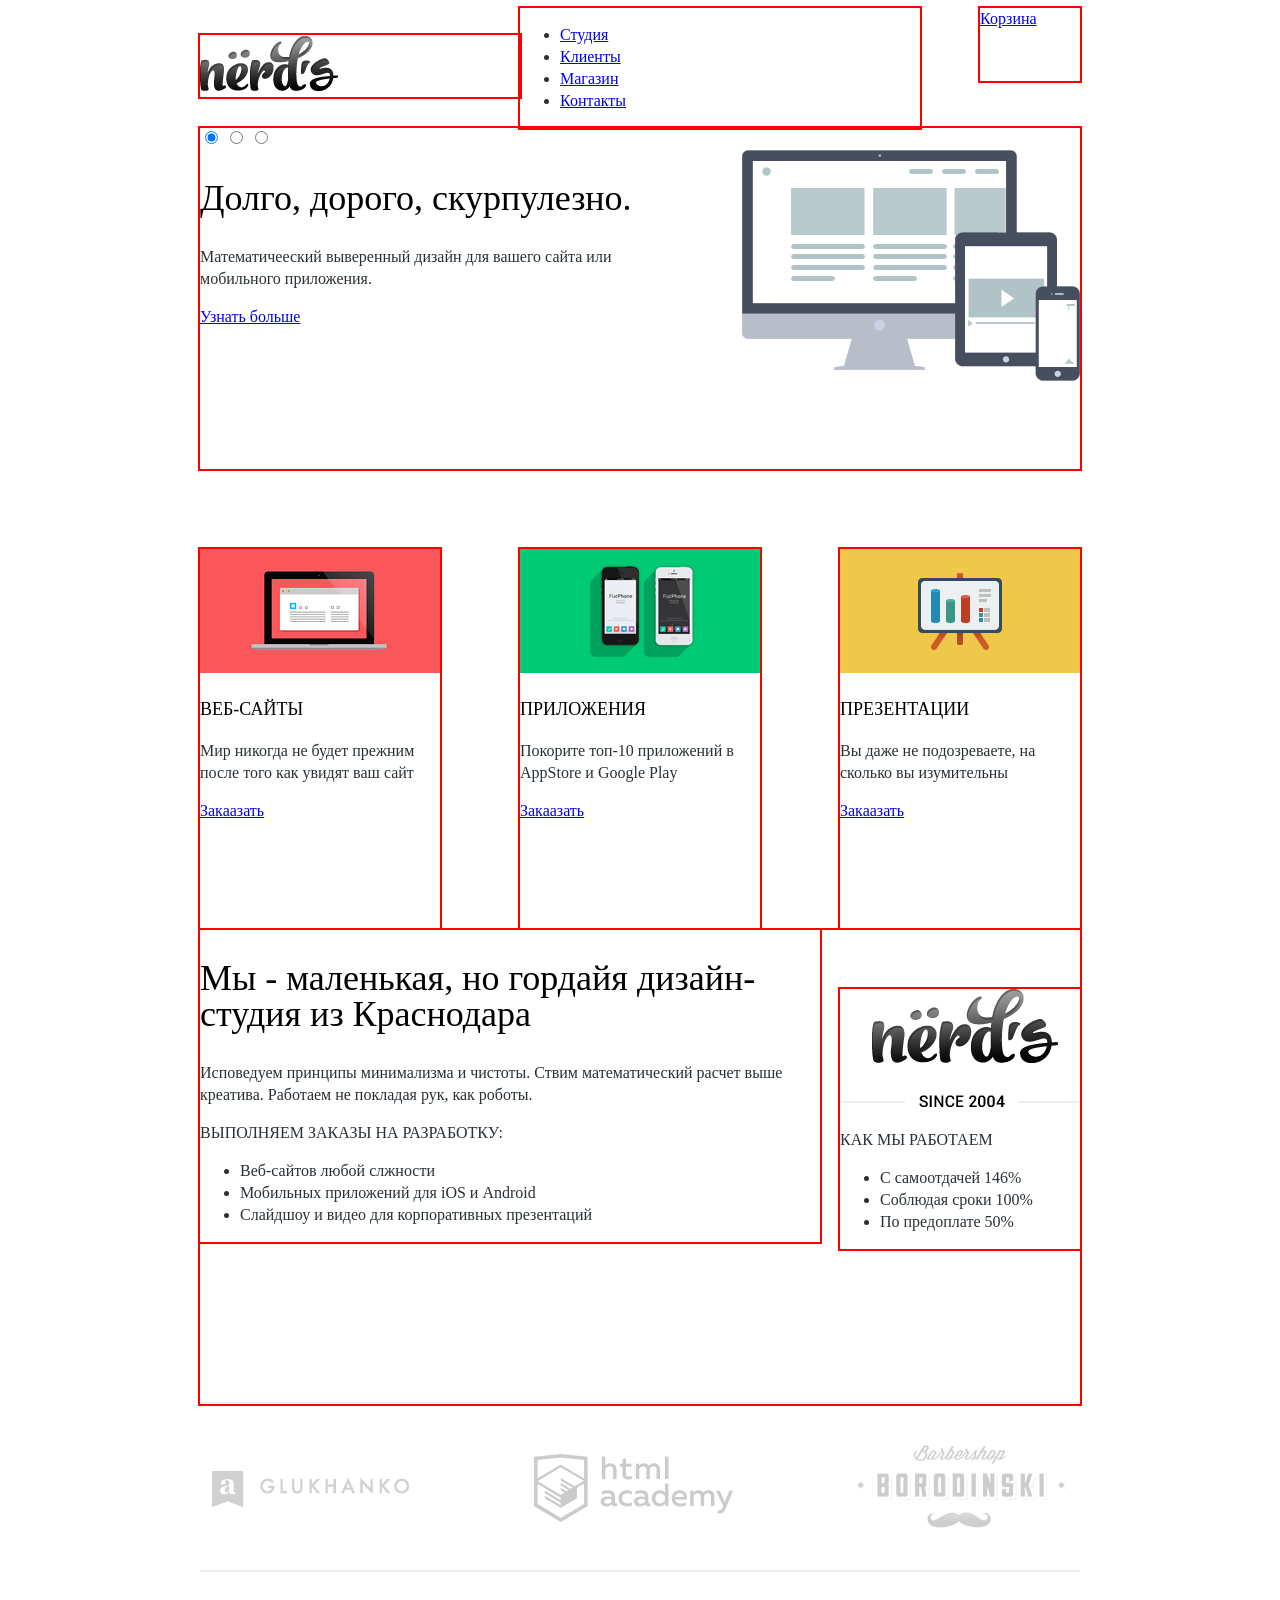
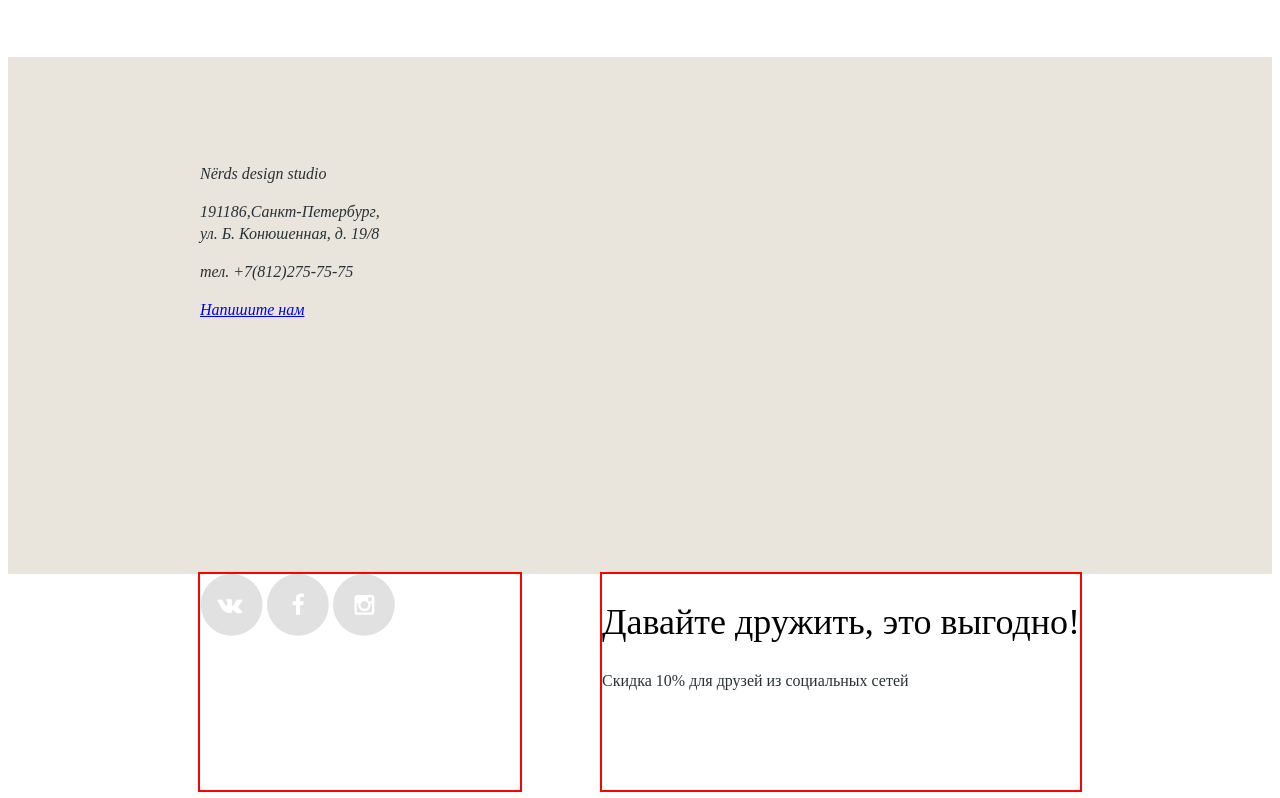
==== index.html @ 1a87887c "add net" ====
<!DOCTYPE html>
<html>
<head>
	<meta charset="utf-8">
	<link rel="stylesheet" type="text/css" href="css/style.css">
	<link rel="stylesheet" type="text/css" href="css/normalize.css">
	<link href='http://fonts.googleapis.com/css?family=PT+Sans+Narrow:700&subset=latin,cyrillic-ext' rel='stylesheet' type='text/css'>
	<title></title>
</head>
<body>
	<header class="main-header">
		<div class="container clearfix">		
			<div class="logo">
				<img src="img/logo.png" width="139" height="56" alt="logo">
			</div>
			<nav>
				<ul>
					<li>
						<a href=#>Студия</a>
					</li>
					<li>
						<a href=#>Клиенты</a>
					</li>
					<li>
						<a href=#>Магазин</a>
					</li>
					<li>
						<a href=#>Контакты</a>
					</li>
				</ul>
			</nav>
			<div class="user-block">
				<a class="basket" href=#>Корзина</a>
			</div>
		</div>
	</header>
	
	<section class="slider">
		<div class="container clearfix">
			<div class="slider-controls">
				<label for="btn-1"></label>	
				<label for="btn-2"></label>
				<label for="btn-3"></label>
			</div>
			<div class="overflow">
			<input type="radio" id="btn-1" name="toggle" checked>
			<input type="radio" id="btn-2" name="toggle">
			<input type="radio" id="btn-3" name="toggle">
				<div class="inner">
					<div class="slide">
						<div class="content-slide">
							<h1>Долго, дорого, скурпулезно.</h1>
							<p>Математичееский выверенный дизайн для вашего сайта или мобильного приложения.</p>
							<a class="btn" href="#">Узнать больше</a>
						</div>
						<img src="img/slider-1.png" width="338" height="231" alt="slide">
					</div>
					<div class="slide">
						<div class="content-slide">
							<h1>Любите ли вы математику, как любим ее мы?</h1>
							<p>Нашим дизайнерам мы удаляем нейроны, ответственные за креатив, чтобы дать им возмоность все просчитать</p>
							<a class="btn" href="#">Узнать больше</a>
						</div>
						<img src="img/slider-2.png" width="230" height="249" alt="slide"> 
					</div>
					<div class="slide">
						<div class="content-slide">
							<h1>Только наркотики, только хардкор!</h1>
							<p>Все дизайнерские решения в нашей компании принимаются под воздействием сильных качественных галлюциногенов</p>
							<a class="btn" href="#">Узнать больше</a>
						</div>
						<img src="img/slider-3.png" width="333" height="319" alt="slide">
					</div>
				</div>
			</div>
		</div>	
	</section>	
	<div class="container clearfix">
		<section class="services clearfix">
			<div class="services-item">
				<img src="img/services-1.png" width="240" height="124" alt="Веб-сайты">
				<h2>Веб-сайты</h2>
				<p>Мир никогда не будет прежним после того как увидят ваш сайт</p>
				<a href=# class="btn">Закаазать</a>
			</div>
			<div class="services-item">
				<img src="img/services-2.png" width="240" height="124" alt="Приложения">
				<h2>Приложения</h2>
				<p>Покорите топ-10 приложений в AppStore и Google Play</p>
				<a href=# class="btn">Закаазать</a>
			</div>
			<div class="services-item">
				<img src="img/services-3.png" width="240" height="124" alt="Презентации">
				<h2>Презентации</h2>
				<p>Вы даже не подозреваете, на сколько вы изумительны</p>
				<a href=# class="btn">Закаазать</a>
			</div>
		</section>
		<section class="studio clearfix">
			<div class="studio-left">
				<h1>Мы - маленькая, но гордайя дизайн-студия из Краснодара</h1>
				<p>Исповедуем принципы минимализма и чистоты. Ствим математический расчет выше креатива. Работаем не покладая рук, как роботы.</p>
				<h3>Выполняем заказы на разработку:</h3>
				<ul class="studio-list">
					<li>Веб-сайтов любой слжности</li>
					<li>Мобильных приложений для iOS и Android</li>
					<li>Слайдшоу и видео для корпоративных презентаций</li>
				</ul>
			</div>
			<div class="studio-right">
				<img src="img/logo-since.png" alt="logo-since" width="240" height="118">
				<h3>Как мы работаем</h3>
				<ul class="studio-list">
					<li>C самоотдачей 146%</li>
					<li>Соблюдая сроки 100%</li>
					<li>По предоплате 50%</li>
				</ul>
		</section>
		<section class="partners">
			<a href=#><img src="img/partner-1.png" width="198" height="37"></a>
			<a href=#><img src="img/partner-2.png" width="199" height="68"></a>
			<a href=#><img src="img/partner-3.png" width="209" height="86"></a>
		</section>
	</div>
	<section class="map">
		<div class="container">
			<address>
				<p class="title-address">Nёrds design studio</p>
				<p>191186,Санкт-Петербург,<br>
				ул. Б. Конюшенная, д. 19/8</p>
				<p>тел. +7(812)275-75-75</p>
				<a href=# class="btn">Напишите нам</a>
			</address>
			<div class="marker">
			</div>
		</div>
	</section>
	<footer>
		<div class="container clearfix">
			<section class="footer-social">
				<a class="social-btn social-btn-vk" href=#><img src="img/btn-social-vk.png"></a>
				<a class="social-btn social-btn-fb" href=#><img src="img/btn-social-fb.png"></a>
				<a class="social-btn social-btn-inst" href=#><img src="img/btn-social-inst.png"></a>
			</section>
			<section class="discount">
				<h1>Давайте дружить, это выгодно!</h1>
				<p>Скидка 10% для друзей из социальных сетей</p>
			</section>
		</div>
	</footer>
</body>
</html>
---- css/style.css ----
body{
	font-size: 16px;
	line-height: 22px;
	color:#283136;
	font-weight: normal;
	font-family: "Roboto";
}
h1{
	font-size: 36px;
	line-height: 36px;
	color:#000000;
	font-weight: normal;
	font-family: "Roboto";
}
h2{
	font-size:18px;
	line-height: 30px;
	color:#000000;
	font-weight: normal;
	font-family: "Roboto";
	text-transform: uppercase;
}
h3{
	font-size:16px;
	line-height: 22px;
	color:#283136;
	font-weight: normal;
	font-family: "Roboto";
	text-transform: uppercase;
}
.partners img{
	opacity: 0.2;
}
.partners img:hover{
	opacity: 1;
}


.container{
	margin:0 auto;
	width:880px;
}

.logo{
	float:left;
	width: 320px;
	margin-top: 27px;
	outline: 2px solid red;

}
nav{
	float:left;
	width: 400px;
	min-height: 73px;
	outline: 2px solid red;

}
.user-block{
	float: right;
	width: 100px;
	min-height: 73px;
	outline: 2px solid red;
}

.clearfix:after {
  content: '';
  display: table;
  clear: both;
}

.slider{

}
.overflow{
	width:880px;
	overflow: hidden;
	outline: 2px solid red;
}

.inner{
	width:300%;
	transition-duration:1.5s;
}
.slide{
	width:880px;
	float:left;
}
.content-slide{
	width:480px;
	float:left;
}
.slide img{
	float:right;
}
#btn-1:checked ~ .inner{
margin-left: 0;
}
#btn-2:checked ~ .inner{
margin-left: -100%;
}
#btn-3:checked ~ .inner{
margin-left: -200%;
}
.services{
	margin-top:80px;
	border-bottom: 2px solid #eeeeee;
}
.services-item{
	float:left;
	width:240px;
	height:379px;
	margin-right: 80px;
	outline: 2px solid red;
}
.services-item:last-child{
	float:right;
	margin-right: 0;
}
.studio-left{
	
	width: 620px;
	float:left;
	outline: 2px solid red;
}
.studio-right{
	float:right;
	width: 240px;
	margin-top: 59px;
	outline: 2px solid red;
}
.studio{
	height: 472px;
	border-bottom: 2px solid #eeeeee;
	outline: 2px solid red;
}
.partners{
	height: 166px;
	border-bottom: 2px solid #eeeeee;
	line-height: 166px;
	word-spacing: 120px;
	padding-left: 12px;
}
.partners img{
	display:inline-block;
	vertical-align: middle;
}
.map{
	margin-top:85px;
	background-color: #e9e5dc;
	background-image: url('img/map.jpg');
	height: 516px;
	padding-top: 1px;	
}

.map .container{
	position: relative;
}
address{
	width: 250px;
	height:240px;
	position: absolute;
	top:89px;
}
.footer-social{
	width: 320px;
	float: left;
	outline: 2px solid red;
	min-height: 216px;
}
.discount{
	float: right;
	outline: 2px solid red;
	min-height: 216px;
}



/*INNER*/

.shop-title{
	outline: 2px solid red;
	font-size: 40px;
	line-height: 48px;
	text-transform: uppercase;
	text-align: center;
	margin:0;
	padding:74px 0 94px;

}
.catalog-column-left{
	float: left;
	width: 240px;
	outline: 2px solid red;
}
.catalog-column-right{
	float: right;
	width:560px;
	outline: 2px solid red;
}
.card-product{
	float: left;
	margin-bottom: 80px;
	outline: 2px solid red;
}
.card-product:nth-child(even){
	float: right;
}
.paginator{
	float: left;
	margin-left: 320px;
	outline: 2px solid red;
}
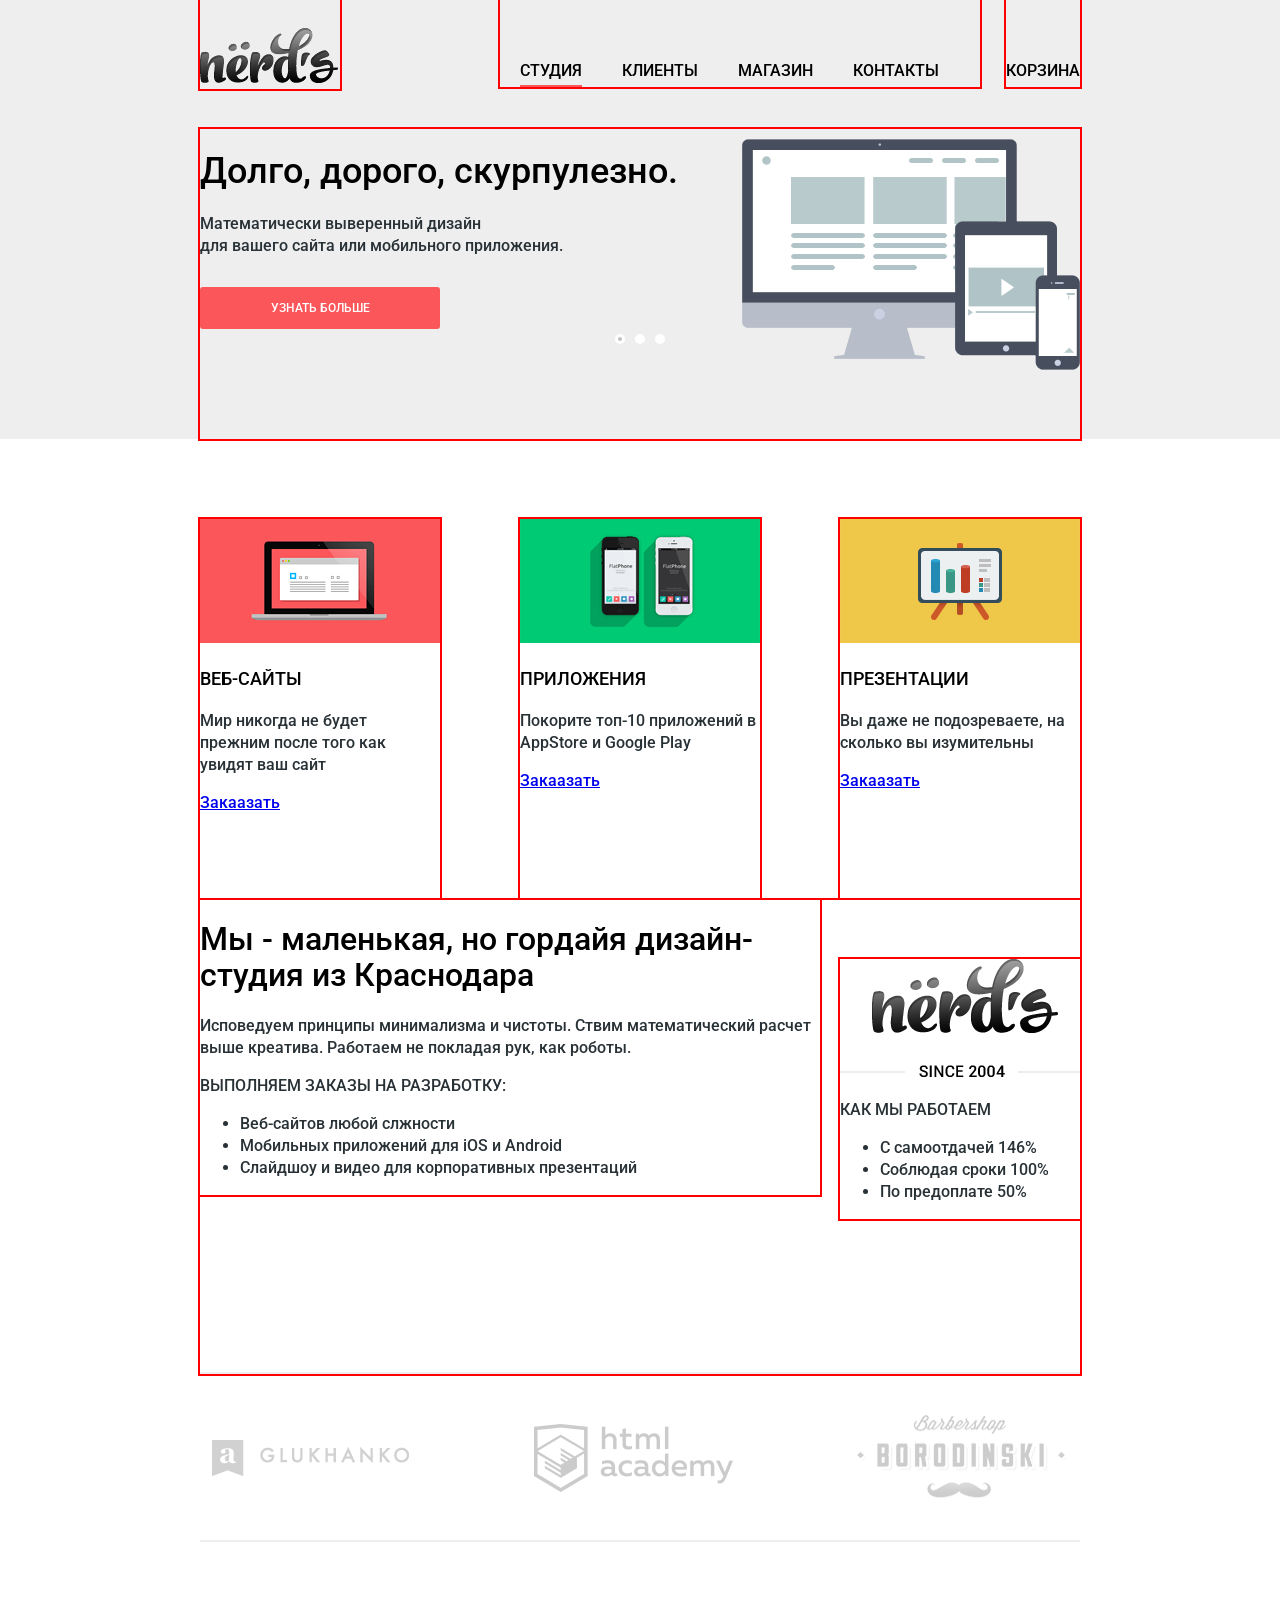
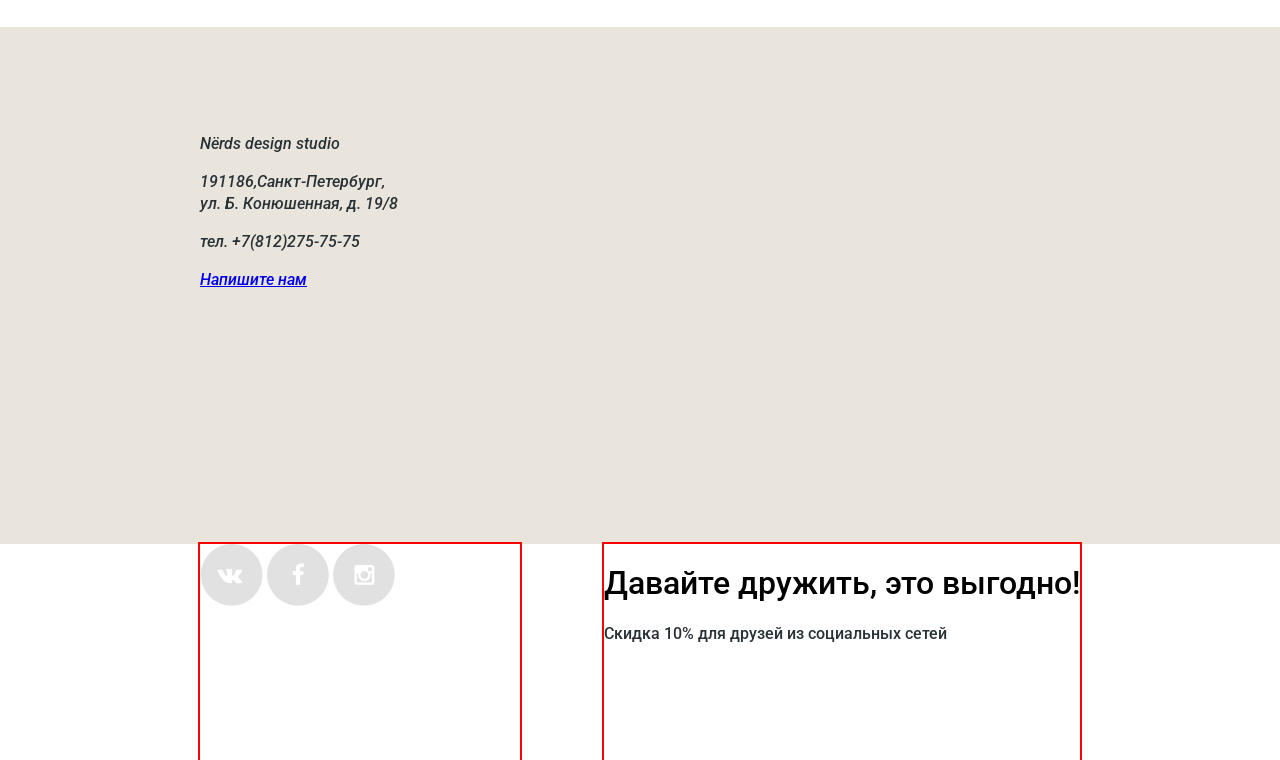
==== commit 8d0139dc: "add header,slide" ====
--- a/index.html
+++ b/index.html
@@ -4,19 +4,20 @@
 	<meta charset="utf-8">
 	<link rel="stylesheet" type="text/css" href="css/style.css">
 	<link rel="stylesheet" type="text/css" href="css/normalize.css">
-	<link href='http://fonts.googleapis.com/css?family=PT+Sans+Narrow:700&subset=latin,cyrillic-ext' rel='stylesheet' type='text/css'>
-	<title></title>
+	<link href='http://fonts.googleapis.com/css?family=Roboto:500,400&subset=latin,cyrillic-ext' rel='stylesheet' type='text/css'>
+	<title>Nerds</title>
 </head>
 <body>
+	<div class="header-bg">
 	<header class="main-header">
 		<div class="container clearfix">		
 			<div class="logo">
-				<img src="img/logo.png" width="139" height="56" alt="logo">
+				<a href="index.html"><img src="img/logo.png" width="139" height="56" alt="logo"></a>
 			</div>
-			<nav>
+			<nav class="main-menu">
 				<ul>
 					<li>
-						<a href=#>Студия</a>
+						<a class="active" href=#>Студия</a>
 					</li>
 					<li>
 						<a href=#>Клиенты</a>
@@ -36,21 +37,20 @@
 	</header>
 	
 	<section class="slider">
-		<div class="container clearfix">
+			<div class="overflow">
+			<input type="radio" id="btn-1" name="toggle" checked>
+			<input type="radio" id="btn-2" name="toggle">
+			<input type="radio" id="btn-3" name="toggle">
 			<div class="slider-controls">
 				<label for="btn-1"></label>	
 				<label for="btn-2"></label>
 				<label for="btn-3"></label>
-			</div>
-			<div class="overflow">
-			<input type="radio" id="btn-1" name="toggle" checked>
-			<input type="radio" id="btn-2" name="toggle">
-			<input type="radio" id="btn-3" name="toggle">
+			</div>	
 				<div class="inner">
 					<div class="slide">
 						<div class="content-slide">
 							<h1>Долго, дорого, скурпулезно.</h1>
-							<p>Математичееский выверенный дизайн для вашего сайта или мобильного приложения.</p>
+							<p>Математически выверенный дизайн <br>для вашего сайта или мобильного приложения.</p>
 							<a class="btn" href="#">Узнать больше</a>
 						</div>
 						<img src="img/slider-1.png" width="338" height="231" alt="slide">
@@ -58,7 +58,7 @@
 					<div class="slide">
 						<div class="content-slide">
 							<h1>Любите ли вы математику, как любим ее мы?</h1>
-							<p>Нашим дизайнерам мы удаляем нейроны, ответственные за креатив, чтобы дать им возмоность все просчитать</p>
+							<p>Нашим дизайнерам мы удаляем нейроны, ответственные <br>за креатив, чтобы дать им возмоность все просчитать</p>
 							<a class="btn" href="#">Узнать больше</a>
 						</div>
 						<img src="img/slider-2.png" width="230" height="249" alt="slide"> 
@@ -66,15 +66,15 @@
 					<div class="slide">
 						<div class="content-slide">
 							<h1>Только наркотики, только хардкор!</h1>
-							<p>Все дизайнерские решения в нашей компании принимаются под воздействием сильных качественных галлюциногенов</p>
+							<p>Все дизайнерские решения в нашей компании принимаются только под воздействием сильных галлюциногенов</p>
 							<a class="btn" href="#">Узнать больше</a>
 						</div>
-						<img src="img/slider-3.png" width="333" height="319" alt="slide">
+						<img src="img/slider-3.png" width="333" height="310" alt="slide">
 					</div>
 				</div>
 			</div>
-		</div>	
 	</section>	
+	</div>
 	<div class="container clearfix">
 		<section class="services clearfix">
 			<div class="services-item">
--- a/css/style.css
+++ b/css/style.css
@@ -2,21 +2,21 @@
 	font-size: 16px;
 	line-height: 22px;
 	color:#283136;
-	font-weight: normal;
-	font-family: "Roboto";
+	font-weight: 500;
+	font-family: "Roboto", Arial, sans-serif;
 }
 h1{
 	font-size: 36px;
 	line-height: 36px;
 	color:#000000;
-	font-weight: normal;
+	font-weight: 500;
 	font-family: "Roboto";
 }
 h2{
 	font-size:18px;
 	line-height: 30px;
 	color:#000000;
-	font-weight: normal;
+	font-weight: 500;
 	font-family: "Roboto";
 	text-transform: uppercase;
 }
@@ -24,7 +24,7 @@
 	font-size:16px;
 	line-height: 22px;
 	color:#283136;
-	font-weight: normal;
+	font-weight: 500;
 	font-family: "Roboto";
 	text-transform: uppercase;
 }
@@ -40,46 +40,121 @@
 	margin:0 auto;
 	width:880px;
 }
-
+/*HEADER*/
+.header-bg{
+	background:#eee;
+	min-width: 880px
+}
+.main-header{
+	margin-bottom: 40px;
+}
 .logo{
 	float:left;
-	width: 320px;
-	margin-top: 27px;
-	outline: 2px solid red;
-
-}
-nav{
-	float:left;
-	width: 400px;
-	min-height: 73px;
-	outline: 2px solid red;
-
+	width: 140px;
+	outline: 2px solid red;
+}
+.main-menu{
+	float:left;
+	width: 480px;
+	margin-left: 160px;
+	outline: 2px solid red;
 }
 .user-block{
 	float: right;
-	width: 100px;
-	min-height: 73px;
-	outline: 2px solid red;
-}
-
+	max-width: 100px;
+	outline: 2px solid red;
+}
+.logo a{
+	display: block;
+	padding-top:27px;
+}
+.main-menu li{
+	display: inline-block;
+	font-size: 16px;
+}
+.main-menu ul{
+	padding: 0;
+	margin: 0;
+	list-style: none;
+	font-size: 0;
+}
+.main-menu a{
+	position: relative;
+	display: block;
+	padding:60px 20px 5px;
+	color:#000;
+	text-transform: uppercase;
+	text-decoration: none;
+}
+a.active:after{
+	content: "";
+	position: absolute;
+	bottom: 0;
+	left: 20px;
+	right: 20px;
+	height: 2px;
+	background: #fb565a;
+}  
+.basket{
+	display: block;
+	padding: 60px 0px 5px;
+	color:#000;
+	text-transform: uppercase;
+	text-decoration: none;
+}
+.main-header a:hover{
+	color:#fb565a;
+}
+.main-header a:active{
+	color:#ababab;
+}
 .clearfix:after {
   content: '';
   display: table;
   clear: both;
 }
-
+/*SLIDER*/
 .slider{
-
+	position:relative;
+    width:880px;
+    height:310px;
+    margin:0 auto;
+    outline: 2px solid red;
+}
+.slider input[type=radio] {
+    display: none;    
 }
 .overflow{
-	width:880px;
 	overflow: hidden;
-	outline: 2px solid red;
-}
-
+}
+.slider-controls{
+    position:absolute;
+    bottom:95px;
+    left:50%;
+    width:200px;
+    height:10px;
+    margin-left:-100px;
+    text-align:center;
+    z-index:9000;
+}
+.slider-controls label{
+    display:inline-block;
+    width:4px;
+    height:4px;
+    margin:0 3px;
+    background:#fff;
+    border:3px solid #fff;
+    vertical-align:top;
+    border-radius:50%;
+    cursor:pointer;
+}
+#btn-1:checked ~ .slider-controls label[for="btn-1"],
+#btn-2:checked ~ .slider-controls label[for="btn-2"],
+#btn-3:checked ~ .slider-controls label[for="btn-3"] { 
+    background:#c1c1c1;
+}
 .inner{
 	width:300%;
-	transition-duration:1.5s;
 }
 .slide{
 	width:880px;
@@ -90,6 +165,31 @@
 	float:left;
 }
 .slide img{
+	margin-top: 10px;
+}
+.slide:last-child img{
+	margin-top: 0px;
+}
+.slide h1{
+	font-size:36px;
+    line-height:1;
+    font-weight:500;
+    color:black;
+}
+.slide .btn{
+    display:block;
+    width:240px;
+    padding:10px 0;
+    margin-top:30px;
+    font-size:12px;
+    color:#fff;
+    text-transform:uppercase;
+    text-align:center;
+    text-decoration:none;
+    background:#fb565a;
+    border-radius:3px;
+}
+.slide img{
 	float:right;
 }
 #btn-1:checked ~ .inner{
@@ -101,6 +201,10 @@
 #btn-3:checked ~ .inner{
 margin-left: -200%;
 }
+
+
+
+
 .services{
 	margin-top:80px;
 	border-bottom: 2px solid #eeeeee;
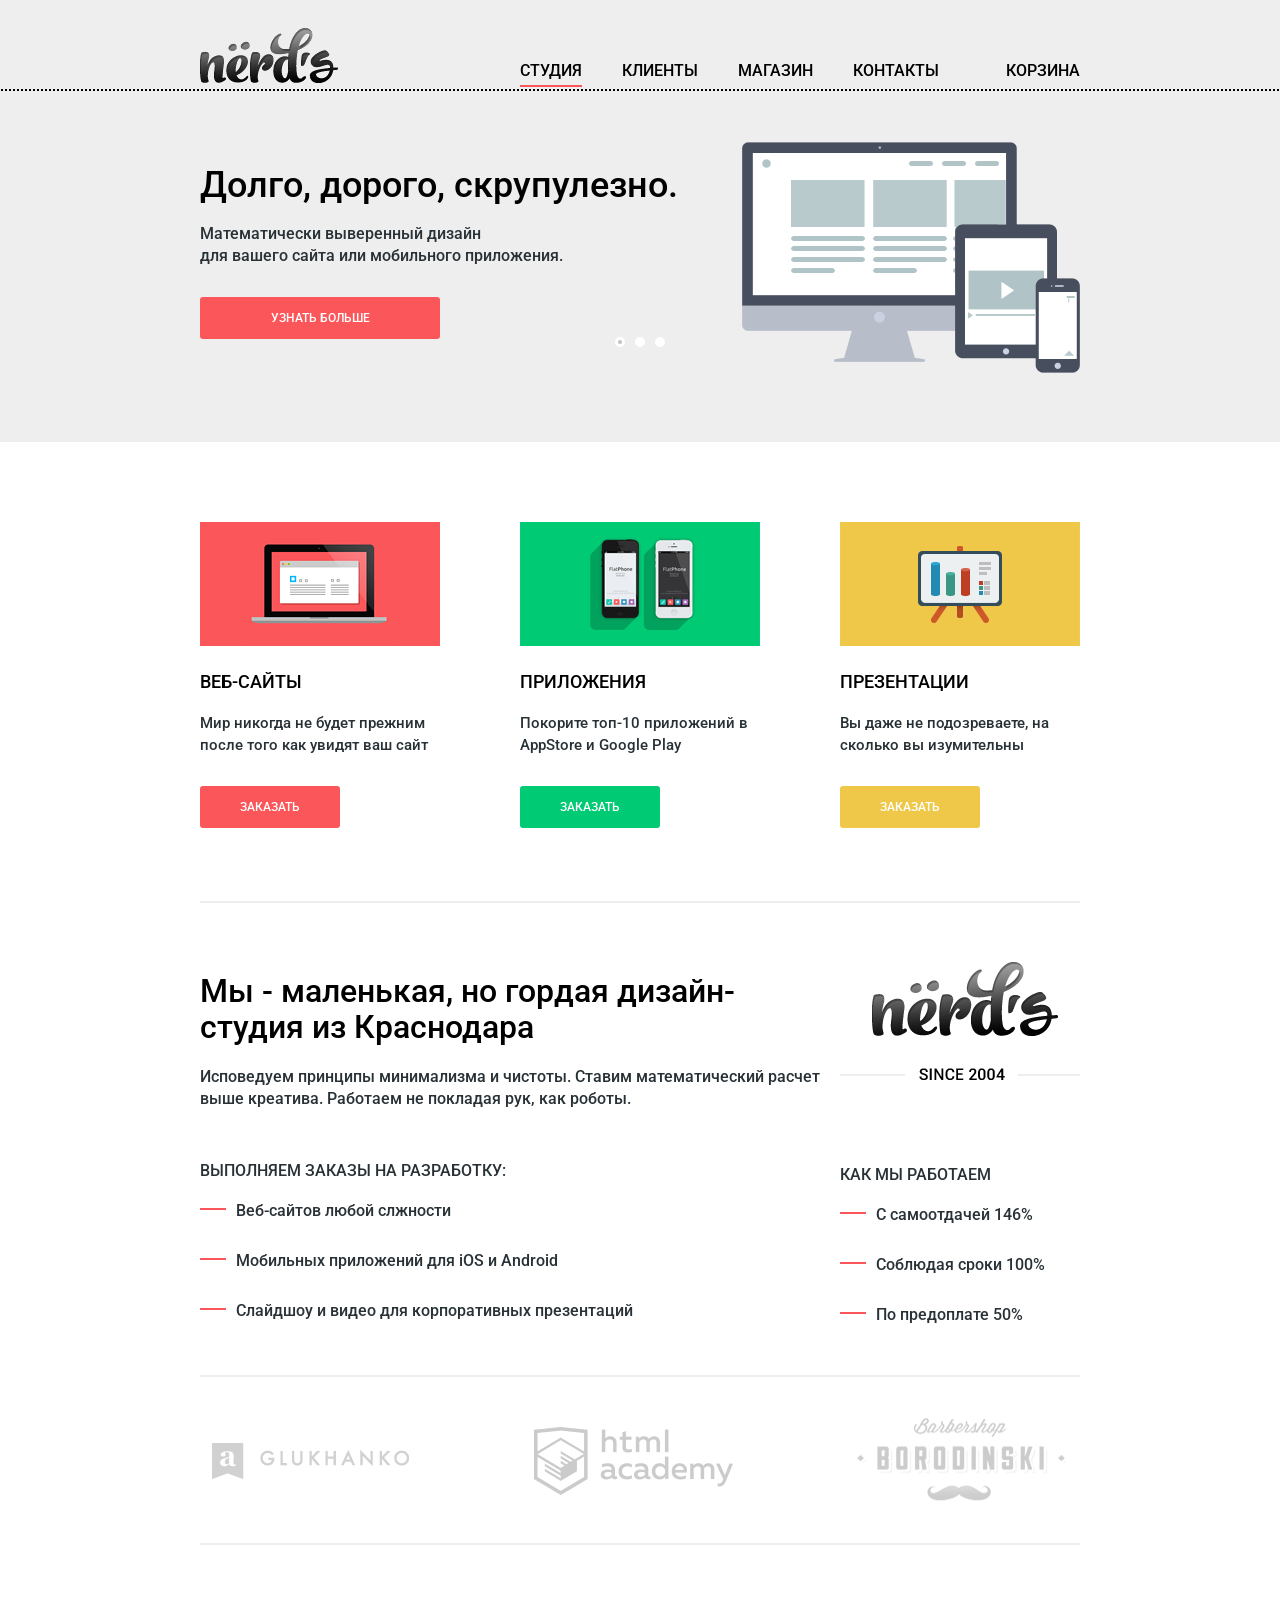
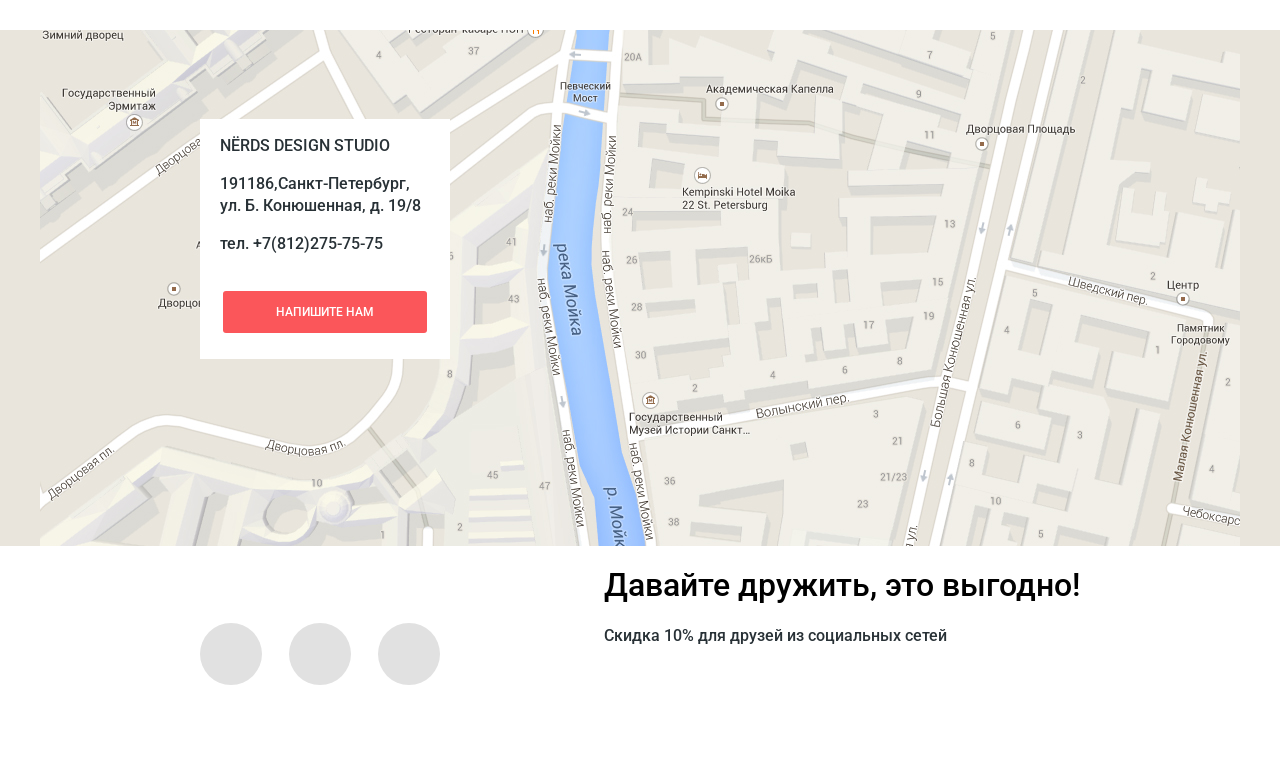
==== commit ba6dd332: "add buttons footer" ====
--- a/index.html
+++ b/index.html
@@ -49,7 +49,7 @@
 				<div class="inner">
 					<div class="slide">
 						<div class="content-slide">
-							<h1>Долго, дорого, скурпулезно.</h1>
+							<h1>Долго, дорого, скрупулезно.</h1>
 							<p>Математически выверенный дизайн <br>для вашего сайта или мобильного приложения.</p>
 							<a class="btn" href="#">Узнать больше</a>
 						</div>
@@ -81,25 +81,25 @@
 				<img src="img/services-1.png" width="240" height="124" alt="Веб-сайты">
 				<h2>Веб-сайты</h2>
 				<p>Мир никогда не будет прежним после того как увидят ваш сайт</p>
-				<a href=# class="btn">Закаазать</a>
+				<a href=# class="btn">Заказать</a>
 			</div>
 			<div class="services-item">
 				<img src="img/services-2.png" width="240" height="124" alt="Приложения">
 				<h2>Приложения</h2>
 				<p>Покорите топ-10 приложений в AppStore и Google Play</p>
-				<a href=# class="btn">Закаазать</a>
+				<a href=# class="btn btn-green">Заказать</a>
 			</div>
 			<div class="services-item">
 				<img src="img/services-3.png" width="240" height="124" alt="Презентации">
 				<h2>Презентации</h2>
 				<p>Вы даже не подозреваете, на сколько вы изумительны</p>
-				<a href=# class="btn">Закаазать</a>
+				<a href=# class="btn btn-yellow">Заказать</a>
 			</div>
 		</section>
 		<section class="studio clearfix">
 			<div class="studio-left">
-				<h1>Мы - маленькая, но гордайя дизайн-студия из Краснодара</h1>
-				<p>Исповедуем принципы минимализма и чистоты. Ствим математический расчет выше креатива. Работаем не покладая рук, как роботы.</p>
+				<h1>Мы - маленькая, но гордая дизайн-студия из Краснодара</h1>
+				<p>Исповедуем принципы минимализма и чистоты. Ставим математический расчет выше креатива. Работаем не покладая рук, как роботы.</p>
 				<h3>Выполняем заказы на разработку:</h3>
 				<ul class="studio-list">
 					<li>Веб-сайтов любой слжности</li>
@@ -125,7 +125,7 @@
 	<section class="map">
 		<div class="container">
 			<address>
-				<p class="title-address">Nёrds design studio</p>
+				<h3>Nёrds design studio</h3>
 				<p>191186,Санкт-Петербург,<br>
 				ул. Б. Конюшенная, д. 19/8</p>
 				<p>тел. +7(812)275-75-75</p>
@@ -138,9 +138,9 @@
 	<footer>
 		<div class="container clearfix">
 			<section class="footer-social">
-				<a class="social-btn social-btn-vk" href=#><img src="img/btn-social-vk.png"></a>
-				<a class="social-btn social-btn-fb" href=#><img src="img/btn-social-fb.png"></a>
-				<a class="social-btn social-btn-inst" href=#><img src="img/btn-social-inst.png"></a>
+				<a class="social-btn social-btn-vk" href=#></a>
+				<a class="social-btn social-btn-fb" href=#></a>
+				<a class="social-btn social-btn-inst" href=#></a>
 			</section>
 			<section class="discount">
 				<h1>Давайте дружить, это выгодно!</h1>
--- a/css/style.css
+++ b/css/style.css
@@ -11,13 +11,14 @@
 	color:#000000;
 	font-weight: 500;
 	font-family: "Roboto";
+	margin: 0;
 }
 h2{
 	font-size:18px;
 	line-height: 30px;
-	color:#000000;
+	color:#000;
 	font-weight: 500;
-	font-family: "Roboto";
+	font-family: "Roboto", Arial, sans-serif;
 	text-transform: uppercase;
 }
 h3{
@@ -25,7 +26,7 @@
 	line-height: 22px;
 	color:#283136;
 	font-weight: 500;
-	font-family: "Roboto";
+	font-family: "Roboto", Arial, sans-serif;
 	text-transform: uppercase;
 }
 .partners img{
@@ -46,23 +47,21 @@
 	min-width: 880px
 }
 .main-header{
-	margin-bottom: 40px;
+	margin-bottom: 43px;
+	outline: 2px dotted black;
 }
 .logo{
 	float:left;
 	width: 140px;
-	outline: 2px solid red;
 }
 .main-menu{
 	float:left;
 	width: 480px;
 	margin-left: 160px;
-	outline: 2px solid red;
 }
 .user-block{
 	float: right;
 	max-width: 100px;
-	outline: 2px solid red;
 }
 .logo a{
 	display: block;
@@ -86,7 +85,7 @@
 	text-transform: uppercase;
 	text-decoration: none;
 }
-a.active:after{
+.main-menu .active:after{
 	content: "";
 	position: absolute;
 	bottom: 0;
@@ -119,7 +118,7 @@
     width:880px;
     height:310px;
     margin:0 auto;
-    outline: 2px solid red;
+    
 }
 .slider input[type=radio] {
     display: none;    
@@ -174,11 +173,30 @@
 	font-size:36px;
     line-height:1;
     font-weight:500;
-    color:black;
+    color:#000;
+    margin: 35px 0px 20px;
+}
+.slide p{
+	margin-bottom:20;
+	padding: 0
 }
 .slide .btn{
+	width: 240px;
+} 
+.slide img{
+	float:right;
+}
+#btn-1:checked ~ .inner{
+margin-left: 0;
+}
+#btn-2:checked ~ .inner{
+margin-left: -100%;
+}
+#btn-3:checked ~ .inner{
+margin-left: -200%;
+}
+.btn{
     display:block;
-    width:240px;
     padding:10px 0;
     margin-top:30px;
     font-size:12px;
@@ -189,22 +207,7 @@
     background:#fb565a;
     border-radius:3px;
 }
-.slide img{
-	float:right;
-}
-#btn-1:checked ~ .inner{
-margin-left: 0;
-}
-#btn-2:checked ~ .inner{
-margin-left: -100%;
-}
-#btn-3:checked ~ .inner{
-margin-left: -200%;
-}
-
-
-
-
+/*SERVICES*/
 .services{
 	margin-top:80px;
 	border-bottom: 2px solid #eeeeee;
@@ -214,29 +217,71 @@
 	width:240px;
 	height:379px;
 	margin-right: 80px;
-	outline: 2px solid red;
+	
+}
+.services-item .btn{
+	width: 140px;
+}
+.btn-green{
+	background:#00ca74;
+}
+.btn-yellow{
+	background: #efc84a;
+}
+.services-item p{
+	font-size: 15px;
 }
 .services-item:last-child{
 	float:right;
 	margin-right: 0;
 }
+
+
+
+
+/*STUDIO*/
 .studio-left{
-	
 	width: 620px;
 	float:left;
-	outline: 2px solid red;
+	
+}
+.studio h1{
+	margin-top: 70px;
 }
 .studio-right{
 	float:right;
 	width: 240px;
 	margin-top: 59px;
-	outline: 2px solid red;
+}
+.studio-right img{
+margin-bottom:62px;	
 }
 .studio{
-	height: 472px;
+	min-height: 472px;
 	border-bottom: 2px solid #eeeeee;
-	outline: 2px solid red;
-}
+}
+.studio p{
+	margin-bottom: 50px;
+}
+.studio ul{
+list-style: none;
+margin:0;
+padding: 0;
+}
+.studio li{
+padding-left:36px;
+margin-bottom:26px;
+}
+.studio li:before{
+	content: "";
+	position: relative;
+	display: block;
+	width:26px;
+	top:10px;
+	left:-36px;
+	border-bottom: 2px solid #fb565a;
+}
+/*PARTNERS*/
 .partners{
 	height: 166px;
 	border-bottom: 2px solid #eeeeee;
@@ -248,41 +293,65 @@
 	display:inline-block;
 	vertical-align: middle;
 }
+
+/*MAP*/
 .map{
 	margin-top:85px;
-	background-color: #e9e5dc;
-	background-image: url('img/map.jpg');
+	background:#e9e5dc url('../img/map.jpg') no-repeat center;
 	height: 516px;
-	padding-top: 1px;	
-}
-
+}
 .map .container{
 	position: relative;
 }
 address{
-	width: 250px;
+	width: 230px;
 	height:240px;
 	position: absolute;
+	padding-left: 20px;
 	top:89px;
-}
+	background-color:#fff;
+	font-style: normal;
+}
+address .btn{
+	position: absolute;
+	bottom: 26px;
+	left:23px;
+	right: 23px;
+}
+
+
+
+/*FOOTER*/
 .footer-social{
 	width: 320px;
 	float: left;
-	outline: 2px solid red;
 	min-height: 216px;
 }
 .discount{
 	float: right;
-	outline: 2px solid red;
 	min-height: 216px;
 }
-
+.social-btn{
+	display: block;
+	float: left;
+	margin-top: 77px;
+	margin-right: 27px;
+	width: 62px;
+	height: 62px;
+	background-color: #e1e1e1;
+	border-radius:50%;
+}
+.social-btn:hover{
+	background-color: #fb565a;
+}
+.social-btn:active{
+	background-color: #d6494d;
+}
 
 
 /*INNER*/
 
 .shop-title{
-	outline: 2px solid red;
 	font-size: 40px;
 	line-height: 48px;
 	text-transform: uppercase;
@@ -294,17 +363,17 @@
 .catalog-column-left{
 	float: left;
 	width: 240px;
-	outline: 2px solid red;
+	
 }
 .catalog-column-right{
 	float: right;
 	width:560px;
-	outline: 2px solid red;
+	
 }
 .card-product{
 	float: left;
 	margin-bottom: 80px;
-	outline: 2px solid red;
+	
 }
 .card-product:nth-child(even){
 	float: right;
@@ -312,5 +381,5 @@
 .paginator{
 	float: left;
 	margin-left: 320px;
-	outline: 2px solid red;
+	
 }
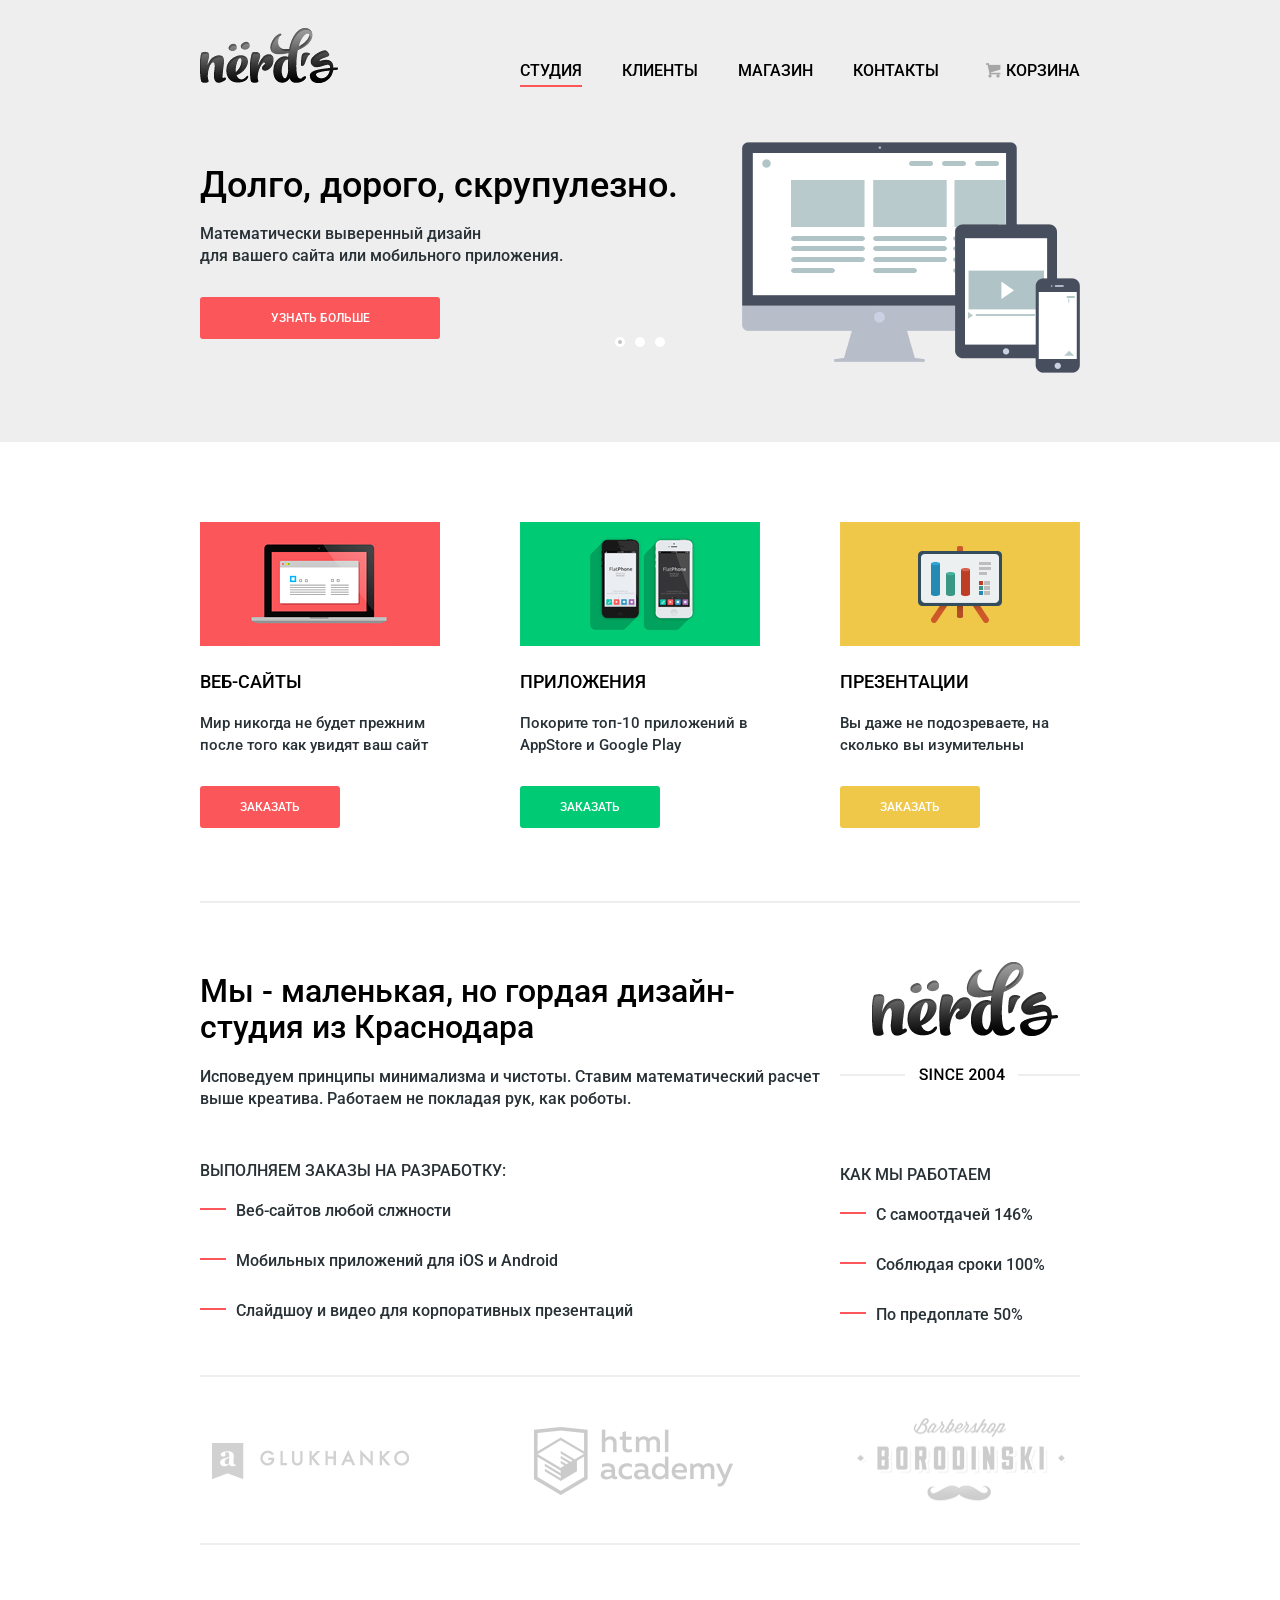
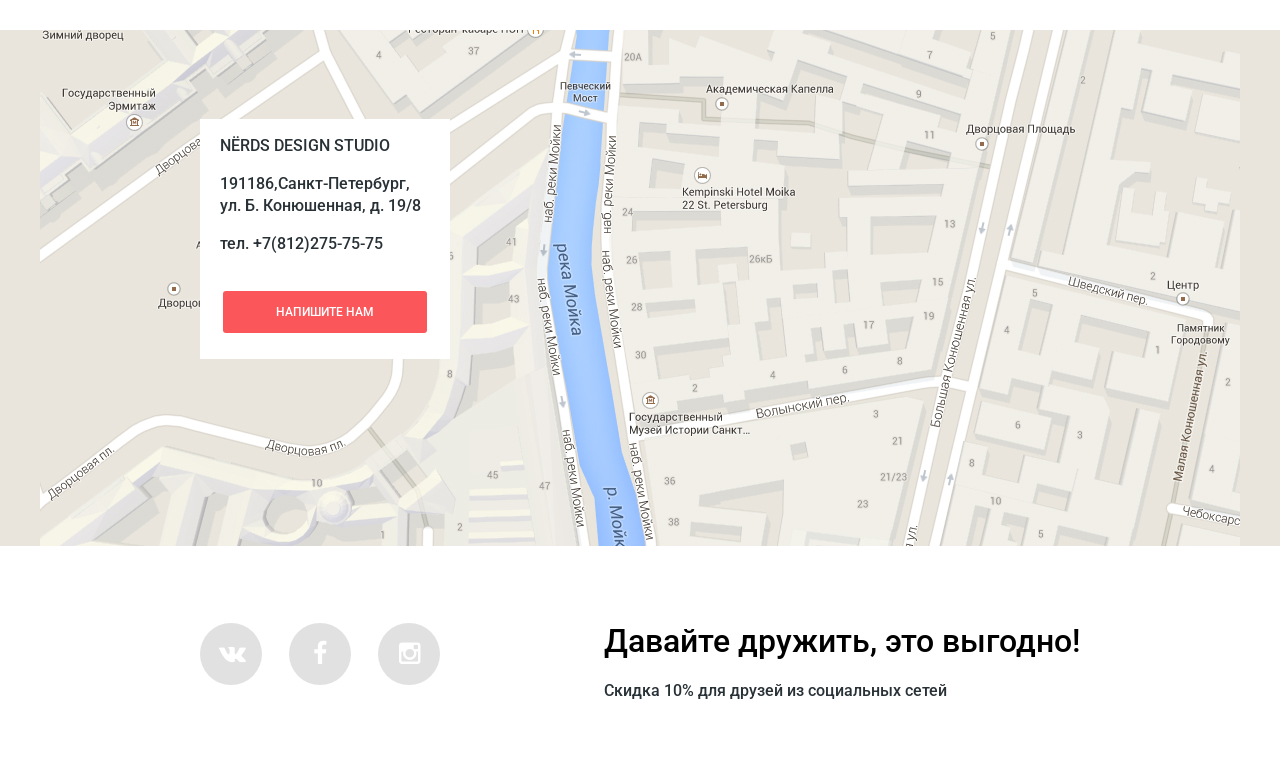
==== commit 7dbcab7a: "add icon-serif" ====
--- a/index.html
+++ b/index.html
@@ -31,7 +31,7 @@
 				</ul>
 			</nav>
 			<div class="user-block">
-				<a class="basket" href=#>Корзина</a>
+				<a class="basket" href=#><i class="icon-basket"></i>Корзина</a>
 			</div>
 		</div>
 	</header>
@@ -138,9 +138,9 @@
 	<footer>
 		<div class="container clearfix">
 			<section class="footer-social">
-				<a class="social-btn social-btn-vk" href=#></a>
-				<a class="social-btn social-btn-fb" href=#></a>
-				<a class="social-btn social-btn-inst" href=#></a>
+				<a class="social-btn" href=#><i class="icon-vk"></i></a>
+				<a class="social-btn" href=#><i class="icon-facebook"></i></a>
+				<a class="social-btn" href=#><i class="icon-instagramm"></i></a>
 			</section>
 			<section class="discount">
 				<h1>Давайте дружить, это выгодно!</h1>
--- a/css/style.css
+++ b/css/style.css
@@ -1,3 +1,68 @@
+@charset "UTF-8";
+
+ @font-face {
+  font-family: 'symbols-nerds';
+  src: url('../font/symbols-nerds.eot?27841936');
+  src: url('../font/symbols-nerds.eot?27841936#iefix') format('embedded-opentype'),
+       url('../font/symbols-nerds.woff?27841936') format('woff'),
+       url('../font/symbols-nerds.ttf?27841936') format('truetype'),
+       url('../font/symbols-nerds.svg?27841936#symbols-nerds') format('svg');
+  font-weight: normal;
+  font-style: normal;
+}
+/* Chrome hack: SVG is rendered more smooth in Windozze. 100% magic, uncomment if you need it. */
+/* Note, that will break hinting! In other OS-es font will be not as sharp as it could be */
+/*
+@media screen and (-webkit-min-device-pixel-ratio:0) {
+  @font-face {
+    font-family: 'symbols-nerds';
+    src: url('../font/symbols-nerds.svg?27841936#symbols-nerds') format('svg');
+  }
+}
+*/
+ 
+ [class^="icon-"]:before, [class*=" icon-"]:before {
+  font-family: "symbols-nerds";
+  font-style: normal;
+  font-weight: normal;
+  speak: none;
+ 
+  display: inline-block;
+  text-decoration: inherit;
+  width: 1em;
+  margin-right: .2em;
+  text-align: center;
+  /* opacity: .8; */
+ 
+  /* For safety - reset parent styles, that can break glyph codes*/
+  font-variant: normal;
+  text-transform: none;
+     
+  /* fix buttons height, for twitter bootstrap */
+  line-height: 1em;
+ 
+  /* Animation center compensation - margins should be symmetric */
+  /* remove if not needed */
+  margin-left: .2em;
+ 
+  /* you can be more comfortable with increased icons size */
+  /* font-size: 120%; */
+ 
+  /* Uncomment for 3D effect */
+  /* text-shadow: 1px 1px 1px rgba(127, 127, 127, 0.3); */
+}
+ 
+.icon-basket:before { content: '\62'; } /* 'b' */
+.icon-facebook:before { content: '\66'; } /* 'f' */
+.icon-twitter:before { content: '\74'; } /* 't' */
+.icon-vk:before { content: '\76'; } /* 'v' */
+.icon-up-dir:before { content: '\25b2'; } /* '▲' */
+.icon-down-dir:before { content: '\25bc'; } /* '▼' */
+.icon-circle:before { content: '\25cb'; } /* '○' */
+.icon-circle-dot:before { content: '\25cf'; } /* '●' */
+.icon-check-off:before { content: '\2610'; } /* '☐' */
+.icon-check-on:before { content: '\2611'; } /* '☑' */
+.icon-instagramm:before { content: '📷'; } /* '\1f4f7' */
 body{
 	font-size: 16px;
 	line-height: 22px;
@@ -48,7 +113,6 @@
 }
 .main-header{
 	margin-bottom: 43px;
-	outline: 2px dotted black;
 }
 .logo{
 	float:left;
@@ -101,10 +165,16 @@
 	text-transform: uppercase;
 	text-decoration: none;
 }
-.main-header a:hover{
+.basket i{
+	margin-right: 2px;
+	color: #a6a6a6;
+
+}
+.main-header a:hover, .main-header a:hover i{
 	color:#fb565a;
-}
-.main-header a:active{
+
+}
+.main-header a:active, .main-header a:active i{
 	color:#ababab;
 }
 .clearfix:after {
@@ -347,7 +417,18 @@
 .social-btn:active{
 	background-color: #d6494d;
 }
-
+.social-btn i{
+	display: block;
+	margin: 0;
+	font-size:25px;
+	color:#fff;
+	text-align: center;
+	vertical-align: middle;
+	line-height: 62px;
+}
+.discount h1{
+	margin-top:77px;
+}
 
 /*INNER*/
 
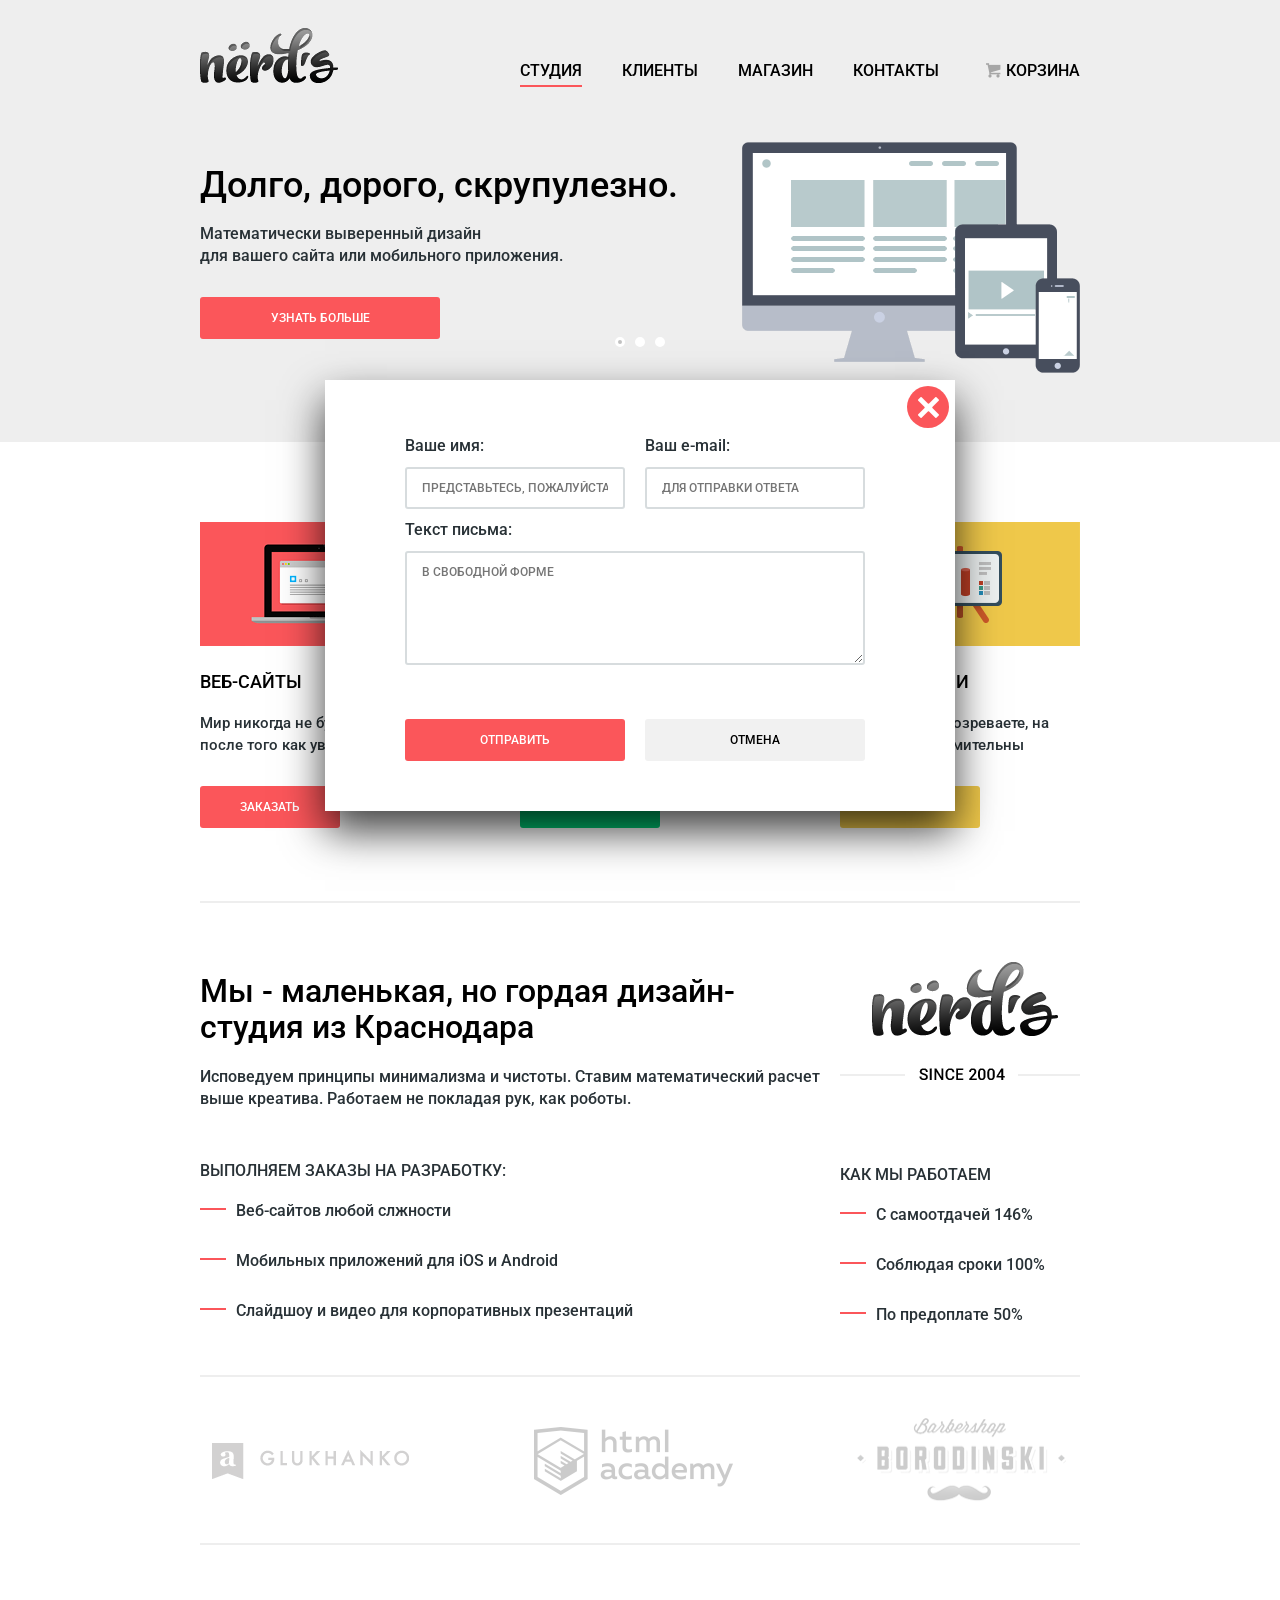
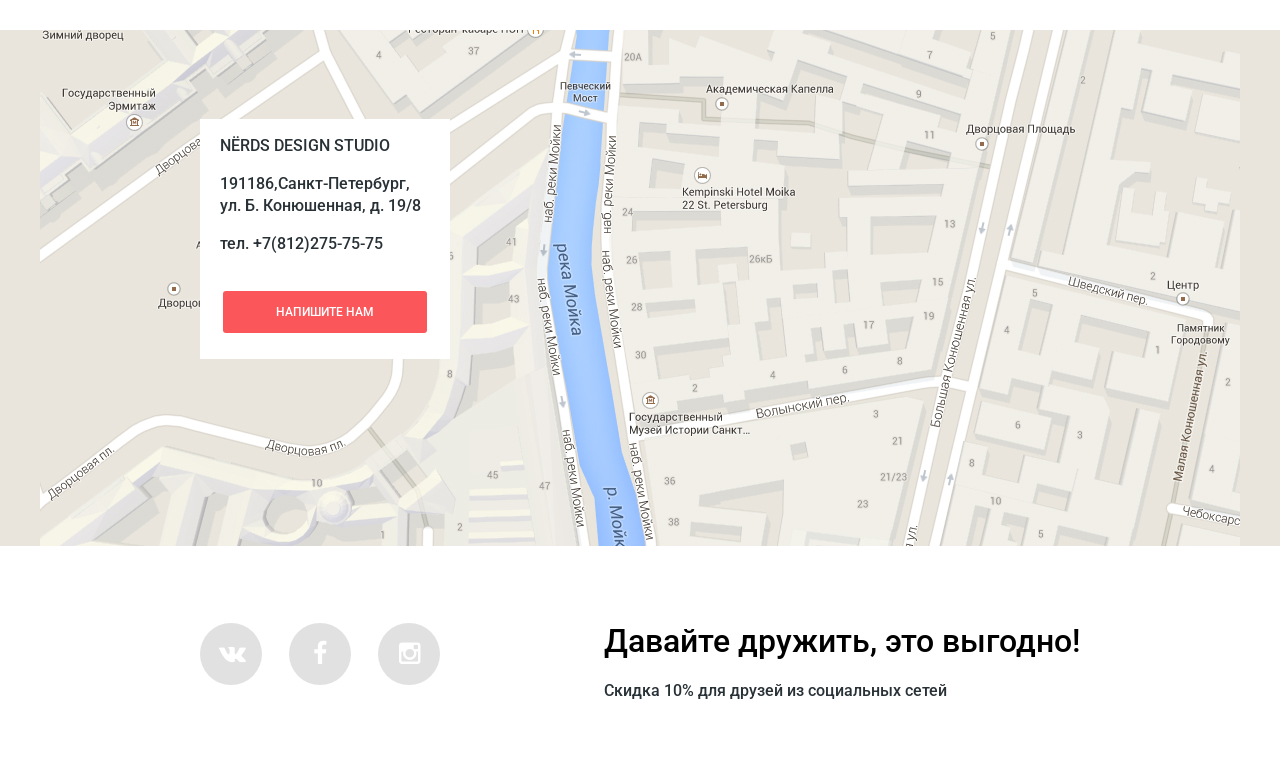
==== commit d4ec03a7: "add form email" ====
--- a/index.html
+++ b/index.html
@@ -23,7 +23,7 @@
 						<a href=#>Клиенты</a>
 					</li>
 					<li>
-						<a href=#>Магазин</a>
+						<a href="inner.html">Магазин</a>
 					</li>
 					<li>
 						<a href=#>Контакты</a>
@@ -115,11 +115,12 @@
 					<li>Соблюдая сроки 100%</li>
 					<li>По предоплате 50%</li>
 				</ul>
+			</div>	
 		</section>
 		<section class="partners">
-			<a href=#><img src="img/partner-1.png" width="198" height="37"></a>
-			<a href=#><img src="img/partner-2.png" width="199" height="68"></a>
-			<a href=#><img src="img/partner-3.png" width="209" height="86"></a>
+			<a href=#><img src="img/partner-1.png" width="198" height="37" alt="GLUKHANKO"></a>
+			<a href=#><img src="img/partner-2.png" width="199" height="68" alt="HTML ACADEMY"></a>
+			<a href=#><img src="img/partner-3.png" width="209" height="86" alt="BORODINSKI"></a>
 		</section>
 	</div>
 	<section class="map">
@@ -148,5 +149,23 @@
 			</section>
 		</div>
 	</footer>
+	<div class="modal-content">
+		<div class="modal-content-close btn">закрыть</div>
+		<form class="email-form" method="post" action="/echo">
+		<div class="clearfix">
+		<label class="form-column-left">Ваше имя:<br>
+			<input type="text" name="name" placeholder="Представьтесь, пожалуйста">
+		</label>
+		<label class="form-column-right">Ваш e-mail:<br>
+			<input type="email" name="email" placeholder="Для отправки ответа">	
+		</label>
+		</div>
+		<label>Текст письма:<br>
+			<textarea name="emailinner" placeholder="В свободной форме"></textarea>
+		</label>
+		<button type="submit" class="btn form-column-left">Отправить</button>
+		<a href="#" class=" btn btn-form form-column-right">Отмена</a>
+		</form>
+	</div>	
 </body>
 </html>
--- a/css/style.css
+++ b/css/style.css
@@ -277,6 +277,13 @@
     background:#fb565a;
     border-radius:3px;
 }
+.btn:hover{
+	background-color: #d6494d;
+}
+.btn:active{
+	background-color: #b63538;
+	box-shadow:inset 0 3px 0 0 #9b2d30;
+}
 /*SERVICES*/
 .services{
 	margin-top:80px;
@@ -304,6 +311,17 @@
 .services-item:last-child{
 	float:right;
 	margin-right: 0;
+}
+.btn-green:hover{
+	background: #01a25e;
+}
+.btn-green:active{
+	background: #009053;
+	box-shadow:inset 0 3px 0 0 #007b47;
+}
+.btn-yellow:active{
+	background: #c09b24;
+	box-shadow:inset 0 3px 0 0 #a3841f;
 }
 
 
@@ -416,6 +434,7 @@
 }
 .social-btn:active{
 	background-color: #d6494d;
+	box-shadow: inset 0 3px 0 0 #b63e42;
 }
 .social-btn i{
 	display: block;
@@ -437,30 +456,368 @@
 	line-height: 48px;
 	text-transform: uppercase;
 	text-align: center;
-	margin:0;
-	padding:74px 0 94px;
-
+	padding:27px 0 80px;
+	margin-bottom: 80px;
 }
 .catalog-column-left{
 	float: left;
 	width: 240px;
-	
-}
+}
+/*RANGE_FILTER*/
+.range-filter{
+	width: 240px;
+}
+.range-controls{
+    position:relative;
+    height:80px;
+    margin-bottom:15px;
+    padding:0 20px;
+    background:#f1f1f1;
+    border-radius:5px;
+    overflow:hidden;
+}
+.range-controls .scale{
+    margin-top:39px;
+    height:2px;
+    background:#d7dcde;
+}
+.range-controls .bar{
+    height:2px;
+    background:#00ca74;
+}
+.range-controls .toggle{
+    position:absolute;
+    top:30px;
+    left:20px;
+    width:4px;
+    height:4px;
+    border:8px solid #fff;
+    background:#ababab;
+    cursor:pointer;
+    border-radius:50%;
+    box-shadow:0 2px 1px 0 #cfcfcf;
+}
+.range-controls .max-toggle{
+    left:140px;
+}
+.catalog-column-left h2{
+	margin-top: 0;
+}
+.price-controls input{
+    width:60px;
+    padding:8px 10px;
+    margin-left:10px;
+    border:none;
+    background:#f1f1f1;
+    font-size:16px;
+    font-family:'Roboto',Arial, sans-serif;
+    font-weight:300;
+    font-style:normal;
+    text-align:center;
+    color:#283136;
+    border-radius:5px;
+}
+.price-controls{
+	position: relative;
+	height: 32px;
+	padding:0;
+	margin-bottom: 50px;
+}
+.price-controls .min-price{
+	position: absolute;    
+    left: 0;
+    margin: 0;
+}
+.price-controls .max-price{
+    position: absolute;
+    right: 0;
+    margin: 0;
+}
+
+
 .catalog-column-right{
 	float: right;
 	width:560px;
-	
 }
 .card-product{
 	float: left;
 	margin-bottom: 80px;
-	
+	width: 240px;
 }
 .card-product:nth-child(even){
 	float: right;
+}
+.browser{
+	height: 30px;
+	background: #f1f1f1;
+	border-radius:3px 3px 0 0;
+	box-sizing:border-box;
+	padding-top:10px;
+	padding-left: 12px;
+}
+.browser .circle{
+	float:left;
+	width: 10px;
+	height: 10px;
+	margin-right: 7px;
+	background: #fff;
+	border-radius: 50%;
+}
+.catalog-column-left input[type="radio"],.catalog-column-left input[type="checkbox"]{
+	display: none;
+}
+.catalog-column-left ul{
+	list-style: none;
+	margin:0;
+	padding:0;
+	margin-bottom: 55px;
+}
+.catalog-column-left li{
+	margin-bottom:25px;
+}
+.catalog-column-left label{
+	display: block;
+	position: relative;
+	margin-left: 35px;
+	vertical-align: middle;
+	color: #283136;
+	font-size: 16px;
+	line-height: 20px;
+	cursor: pointer;
+}
+.catalog-column-left label:hover{
+	color: #000;
+}
+.catalog-column-left label:hover:before{
+	color: #b5b5b5 !important;
+}
+.catalog-column-left input:disabled+label{
+	opacity: 0.4;
+}
+.catalog-column-left input[type="radio"]+label:before{
+	content: '\25cb';
+	display: block;
+	position: absolute;
+	left:-35px;
+	vertical-align: middle;
+	color: #c1c1c1;
+	font-family: symbols-nerds;
+	font-size: 30px;
+	margin-right: 10px;
+}
+.catalog-column-left input[type="radio"]:checked+label:before{
+	content: '\25cf';
+	display: block;
+	position: absolute;
+	left:-35px;
+	vertical-align: middle;
+	font-family: symbols-nerds;
+	font-size: 30px;
+	margin-right: 10px;
+}
+.catalog-column-left input[type="checkbox"]+label:before{
+	content: '\2610';
+	display: block;
+	position: absolute;
+	left:-35px;
+	vertical-align: middle;
+	color: #c1c1c1;
+	font-family: symbols-nerds;
+	font-size: 25px;
+	margin-right: 10px;
+}
+.catalog-column-left input[type="checkbox"]:checked+label:before{
+	content: '\2611';
+	display: block;
+	position: absolute;
+	left:-35px;
+	vertical-align: middle;
+	font-family: symbols-nerds;
+	font-size: 25px;
+	margin-right: 10px;
+	width:10px;
+}
+.btn-form{
+	padding:10px 33px;
+	background: #f1f1f1;
+	color:#000;
+	border:none;
+}
+.btn-form:hover{
+	background: #e5e5e5;
+}
+.btn-form:active{
+	background: #d5d5d5;
+	box-shadow: inset 0 3px 0 0 #b5b5b5;
+}
+.btn-form:focus{
+	outline: none;
 }
 .paginator{
 	float: left;
 	margin-left: 320px;
-	
+	list-style: none;
+	padding: 0;
+	font-size: 0;
+}
+.paginator li{
+ 	display:inline-block;
+ 	vertical-align: top;
+ 	margin-right: 10px;
+}
+.btn-paginator{
+	display: block;
+	width: 36px;
+	height: 36px;
+	background:#f1f1f1;
+	color:#000;
+	font-size: 12px;
+	line-height: 34px;
+	text-align: center;
+	vertical-align: middle;
+	border-radius: 2px;
+	text-decoration: none;
+}
+.next{
+	width: 140px;
+}
+.paginator .active{
+	width: 34px;
+	height: 34px;
+	background:#fff;
+	border:2px solid #f1f1f1;
+	border-radius: 2px;
+}
+a.btn-paginator:hover{
+	border-color: #e5e5e5;
+	background: #e5e5e5;
+}
+a.btn-paginator:active{
+	border-color: #d5d5d5;
+	background: #d5d5d5;
+	box-shadow: inset 0 3px 0 0 #b5b5b5;
+}
+/*SORTED*/
+.sorted{
+	position: relative;
+	margin-bottom: 21px;
+	font-family: "Roboto",Arial,sans-serif;
+	font-size: 12px;
+	line-height: 18px;
+	font-weight: 500;
+	text-transform: uppercase;
+}
+.sorted span{
+	margin-right:40px;
+}
+.sorted ul{
+	display: inline;
+	list-style: none;
+	margin: 0;
+	padding: 0;
+	font-size: 0;
+}
+.sorted li{
+	display: inline-block;
+	vertical-align: top;
+	margin-right: 45px;
+}
+.sorted a{
+	font-size: 12px;
+	text-decoration: none;
+	color:#000;
+	opacity: 0.3;
+	border-bottom:1px dotted #00ca74;
+}
+.sorted a:hover{
+	opacity: 1;
+	border-bottom:1px solid #00ca74;
+}
+.sorted a:active{
+	opacity: 1;
+	border-bottom:none;
+	margin-bottom:1px;
+}
+.query{
+	position: absolute;
+	right: 0;
+	top: 0;
+}
+.query a{
+	margin:0;
+	border:none;
+	font-size: 18px;
+}
+.query a:hover{
+	color: #000;
+	opacity: 0.3;
+	border:none;
+}
+.query a:active{
+	opacity: 1;
+}
+.query .active{
+	color: #00ca74;
+	opacity: 1;
+}
+.modal-content{
+	position: absolute;
+	top:0;
+	left:50%;
+	width: 630px;
+	margin-top:380px;
+	margin-left:-315px;
+	padding: 55px 90px 50px 80px;
+	background: #fff;
+	box-sizing:border-box;
+	box-shadow: 0px 20px 40px 0px rgba(0,0,0,.75);
+}
+.modal-content-close{
+	position: absolute;
+	top:6px;
+	right: 6px;
+	width: 42px;
+	height: 42px;
+	margin: 0;
+	padding: 0;
+	font-size: 0;
+	cursor: pointer;
+	background: #fb565a url("../img/close.png") no-repeat center;
+	border-radius: 50%;
+}
+.email-form input[type="text"],
+.email-form input[type="email"],
+.email-form textarea{
+	width: 220px;
+	margin: 10px 0px;
+	padding: 10px 15px;
+	font-family: "Roboto", Arial, sans-serif;
+	font-size: 12px;
+	line-height: 18px;
+	text-transform: uppercase;
+	color:#000;
+	outline: none;
+	box-sizing:border-box;
+	border:2px solid #d7dcde;
+	border-radius:3px;
+}
+.email-form textarea{
+	width: 460px;
+	height: 114px;
+}
+.modal-content .form-column-left{
+	display: block;
+	float:left;
+}
+.modal-content .form-column-right{
+	display: block;
+	float:right;
+}
+.email-form button[type="submit"],
+.email-form a{
+	width: 220px;
+	outline: none;
+	border:none;
+	margin-top: 38px;
+	box-sizing:border-box;
 }
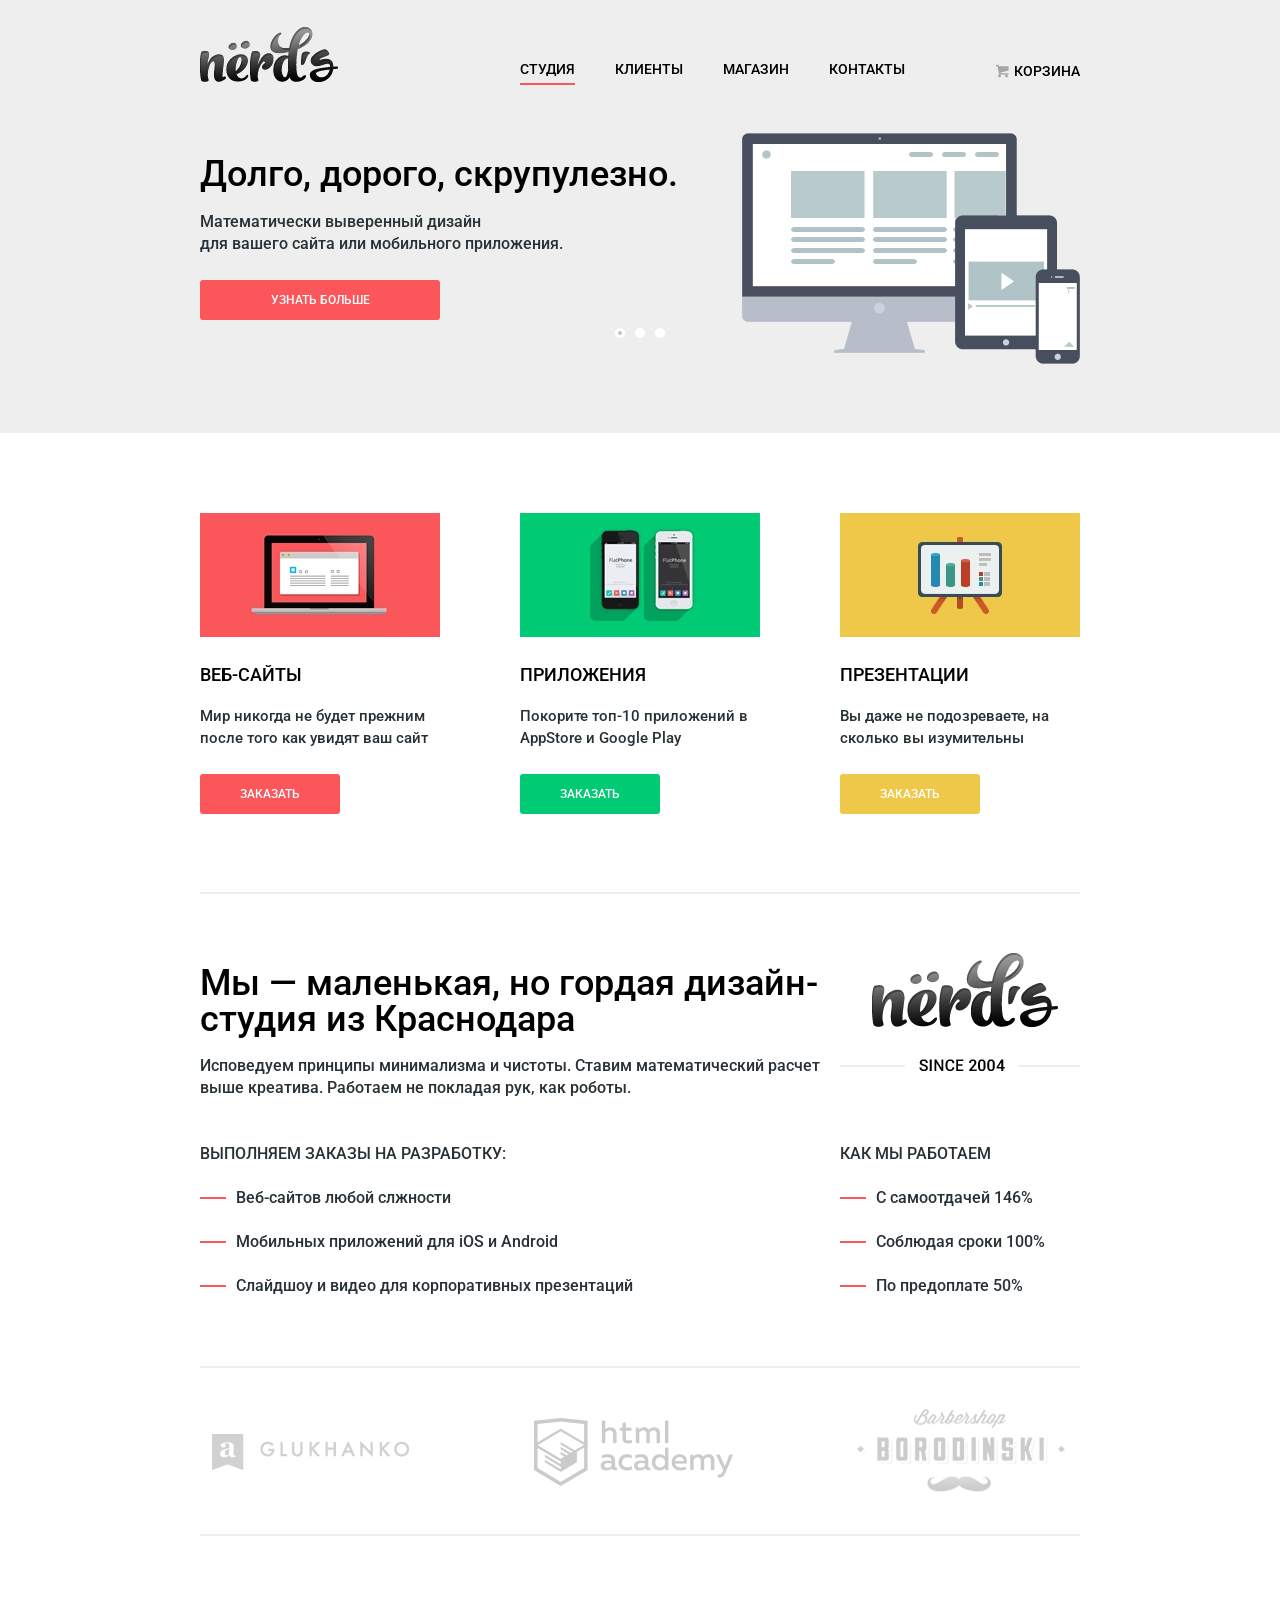
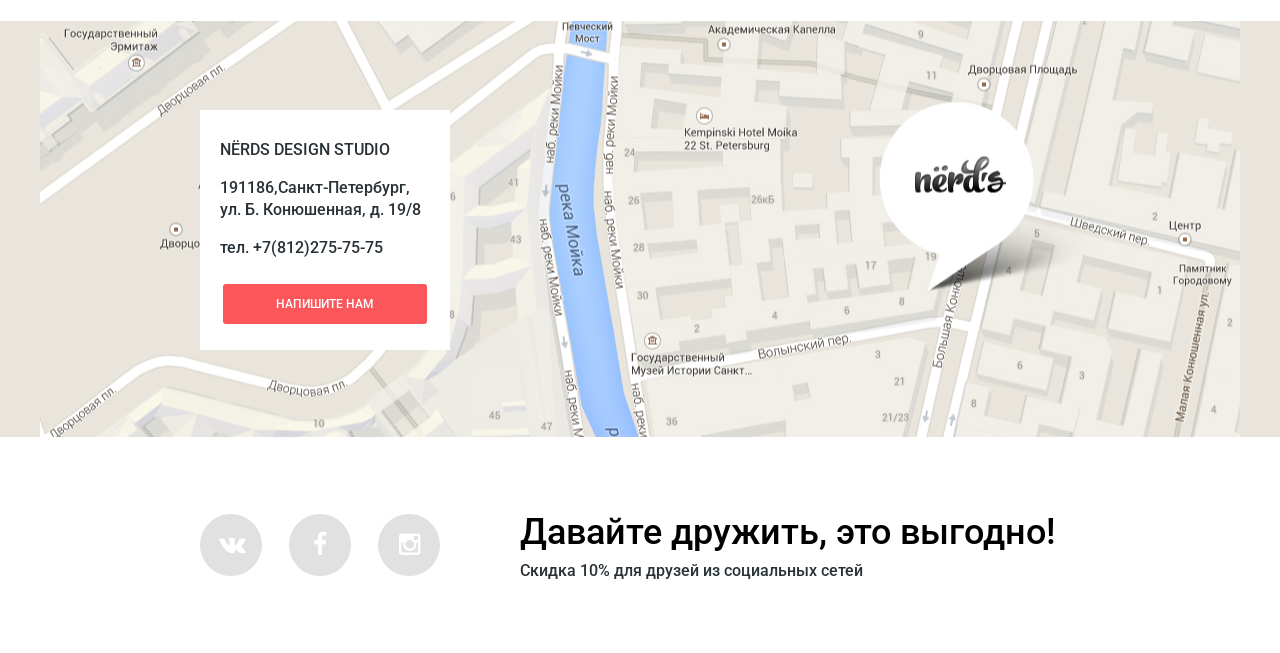
==== commit eb2619f7: "add js" ====
--- a/index.html
+++ b/index.html
@@ -78,19 +78,19 @@
 	<div class="container clearfix">
 		<section class="services clearfix">
 			<div class="services-item">
-				<img src="img/services-1.png" width="240" height="124" alt="Веб-сайты">
+				<img src="img/services-1.jpg" width="240" height="124" alt="Веб-сайты">
 				<h2>Веб-сайты</h2>
 				<p>Мир никогда не будет прежним после того как увидят ваш сайт</p>
 				<a href=# class="btn">Заказать</a>
 			</div>
 			<div class="services-item">
-				<img src="img/services-2.png" width="240" height="124" alt="Приложения">
+				<img src="img/services-2.jpg" width="240" height="124" alt="Приложения">
 				<h2>Приложения</h2>
 				<p>Покорите топ-10 приложений в AppStore и Google Play</p>
 				<a href=# class="btn btn-green">Заказать</a>
 			</div>
 			<div class="services-item">
-				<img src="img/services-3.png" width="240" height="124" alt="Презентации">
+				<img src="img/services-3.jpg" width="240" height="124" alt="Презентации">
 				<h2>Презентации</h2>
 				<p>Вы даже не подозреваете, на сколько вы изумительны</p>
 				<a href=# class="btn btn-yellow">Заказать</a>
@@ -98,23 +98,29 @@
 		</section>
 		<section class="studio clearfix">
 			<div class="studio-left">
-				<h1>Мы - маленькая, но гордая дизайн-студия из Краснодара</h1>
+				<h1>Мы &mdash; маленькая, но гордая дизайн-студия из Краснодара</h1>
 				<p>Исповедуем принципы минимализма и чистоты. Ставим математический расчет выше креатива. Работаем не покладая рук, как роботы.</p>
+			</div>
+			<div class="studio-right">
+				<img src="img/logo-since.png" alt="logo-since" width="240" height="118">
+			</div>	
+			<div class="clearfix">
+				<div class="studio-column-left">
 				<h3>Выполняем заказы на разработку:</h3>
 				<ul class="studio-list">
 					<li>Веб-сайтов любой слжности</li>
 					<li>Мобильных приложений для iOS и Android</li>
 					<li>Слайдшоу и видео для корпоративных презентаций</li>
 				</ul>
-			</div>
-			<div class="studio-right">
-				<img src="img/logo-since.png" alt="logo-since" width="240" height="118">
-				<h3>Как мы работаем</h3>
+				</div>
+			<div class="studio-column-right">
+			<h3>Как мы работаем</h3>
 				<ul class="studio-list">
 					<li>C самоотдачей 146%</li>
 					<li>Соблюдая сроки 100%</li>
 					<li>По предоплате 50%</li>
 				</ul>
+			</div>
 			</div>	
 		</section>
 		<section class="partners">
@@ -130,11 +136,12 @@
 				<p>191186,Санкт-Петербург,<br>
 				ул. Б. Конюшенная, д. 19/8</p>
 				<p>тел. +7(812)275-75-75</p>
-				<a href=# class="btn">Напишите нам</a>
+				<a href=# class="btn btn-email">Напишите нам</a>
 			</address>
 			<div class="marker">
 			</div>
 		</div>
+		<iframe src="https://www.google.com/maps/embed?pb=!1m18!1m12!1m3!1d15988.696626459436!2d30.337661103521608!3d59.93899372184917!2m3!1f0!2f0!3f0!3m2!1i1024!2i768!4f13.1!3m3!1m2!1s0x4696310fca5ba729%3A0xea9c53d4493c879f!2z0JHQvtC70YzRiNCw0Y8g0JrQvtC90Y7RiNC10L3QvdCw0Y8g0YPQuy4sIDE5LCDQodCw0L3QutGCLdCf0LXRgtC10YDQsdGD0YDQsywgMTkxMTg2!5e0!3m2!1sru!2sru!4v1435455046179" width="100%" height="416" frameborder="0" style="border:0" allowfullscreen></iframe>
 	</section>
 	<footer>
 		<div class="container clearfix">
@@ -164,8 +171,9 @@
 			<textarea name="emailinner" placeholder="В свободной форме"></textarea>
 		</label>
 		<button type="submit" class="btn form-column-left">Отправить</button>
-		<a href="#" class=" btn btn-form form-column-right">Отмена</a>
+		<button type="reset" class=" btn btn-form form-column-right">Отмена</button>
 		</form>
-	</div>	
+	</div>
+	<script src="js/script.js" type="text/javascript"></script>
 </body>
 </html>
--- a/css/style.css
+++ b/css/style.css
@@ -112,11 +112,15 @@
 	min-width: 880px
 }
 .main-header{
-	margin-bottom: 43px;
+	margin-bottom: 35px;
 }
 .logo{
 	float:left;
 	width: 140px;
+}
+.main-header a{
+	font-family: "Roboto", Arial, sans-serif;
+	font-size: 14px;
 }
 .main-menu{
 	float:left;
@@ -129,7 +133,7 @@
 }
 .logo a{
 	display: block;
-	padding-top:27px;
+	padding-top:26px;
 }
 .main-menu li{
 	display: inline-block;
@@ -144,7 +148,7 @@
 .main-menu a{
 	position: relative;
 	display: block;
-	padding:60px 20px 5px;
+	padding:58px 20px 5px;
 	color:#000;
 	text-transform: uppercase;
 	text-decoration: none;
@@ -244,10 +248,10 @@
     line-height:1;
     font-weight:500;
     color:#000;
-    margin: 35px 0px 20px;
+    margin: 33px 0px 19px;
 }
 .slide p{
-	margin-bottom:20;
+	margin-bottom:21px;
 	padding: 0
 }
 .slide .btn{
@@ -267,8 +271,8 @@
 }
 .btn{
     display:block;
-    padding:10px 0;
-    margin-top:30px;
+    padding:9px 0;
+    margin-top:25px;
     font-size:12px;
     color:#fff;
     text-transform:uppercase;
@@ -294,7 +298,9 @@
 	width:240px;
 	height:379px;
 	margin-right: 80px;
-	
+}
+.services-item h2{
+	margin-top: 17px;
 }
 .services-item .btn{
 	width: 140px;
@@ -323,50 +329,56 @@
 	background: #c09b24;
 	box-shadow:inset 0 3px 0 0 #a3841f;
 }
-
-
-
-
 /*STUDIO*/
 .studio-left{
 	width: 620px;
 	float:left;
-	
 }
 .studio h1{
-	margin-top: 70px;
+	font-size: 36px;
+	margin-top: 71px;
+	margin-bottom: 0;
 }
 .studio-right{
 	float:right;
 	width: 240px;
 	margin-top: 59px;
 }
-.studio-right img{
-margin-bottom:62px;	
-}
 .studio{
 	min-height: 472px;
 	border-bottom: 2px solid #eeeeee;
 }
 .studio p{
-	margin-bottom: 50px;
+	margin-top: 18px;
+	margin-bottom: 28px;
+}
+.studio h3{
+	margin-bottom: 22px;
+}
+.studio-column-left{
+	float:left;
+}
+.studio-column-right{
+	float:right;
+	width: 240px;
 }
 .studio ul{
 list-style: none;
 margin:0;
 padding: 0;
 }
-.studio li{
-padding-left:36px;
-margin-bottom:26px;
+.studio-list li{
+	position: relative;
+	padding-left:36px;
+	margin-bottom:22px;
 }
 .studio li:before{
 	content: "";
-	position: relative;
+	position: absolute;
 	display: block;
 	width:26px;
 	top:10px;
-	left:-36px;
+	left:0px;
 	border-bottom: 2px solid #fb565a;
 }
 /*PARTNERS*/
@@ -376,6 +388,8 @@
 	line-height: 166px;
 	word-spacing: 120px;
 	padding-left: 12px;
+	margin-bottom: 5px;
+	
 }
 .partners img{
 	display:inline-block;
@@ -384,21 +398,24 @@
 
 /*MAP*/
 .map{
-	margin-top:85px;
+	margin-top:80px;
 	background:#e9e5dc url('../img/map.jpg') no-repeat center;
-	height: 516px;
+	height: 416px;
 }
 .map .container{
 	position: relative;
 }
 address{
+	position: absolute;
 	width: 230px;
 	height:240px;
-	position: absolute;
 	padding-left: 20px;
 	top:89px;
 	background-color:#fff;
 	font-style: normal;
+}
+address h3{
+	margin-top:29px;
 }
 address .btn{
 	position: absolute;
@@ -416,7 +433,7 @@
 	min-height: 216px;
 }
 .discount{
-	float: right;
+	float: left;
 	min-height: 216px;
 }
 .social-btn{
@@ -446,7 +463,12 @@
 	line-height: 62px;
 }
 .discount h1{
+	font-size: 36px;
 	margin-top:77px;
+	margin-bottom: 0px;
+}
+.discount p{
+	margin-top: 10px;
 }
 
 /*INNER*/
@@ -456,8 +478,8 @@
 	line-height: 48px;
 	text-transform: uppercase;
 	text-align: center;
-	padding:27px 0 80px;
-	margin-bottom: 80px;
+	padding:24px 0 82px;
+	margin-bottom: 77px;
 }
 .catalog-column-left{
 	float: left;
@@ -522,6 +544,7 @@
 	height: 32px;
 	padding:0;
 	margin-bottom: 50px;
+	text-transform: uppercase;
 }
 .price-controls .min-price{
 	position: absolute;    
@@ -540,9 +563,43 @@
 	width:560px;
 }
 .card-product{
+	position: relative;
 	float: left;
-	margin-bottom: 80px;
+	margin-bottom: 75px;
 	width: 240px;
+}
+.card-inner{
+	position: absolute;
+	display:none;
+	top: 50px;
+	right: 20px;
+	width: 140px;
+	min-height: 110px;
+	padding: 35px 30px 55px;
+	text-align: center;
+	background: #fff;
+}
+.card-inner h2{
+	margin: 0;
+	padding: 0;
+	line-height: 18px;
+}
+.card-inner p{
+	margin-top: 20 px;
+	font-size: 14px;
+	line-height: 18px;
+}
+.card-inner a{
+	position: absolute;
+	bottom:30px;
+	left:30px;
+	right:30px;
+}
+.card-product:hover .browser{
+	background: #797979;
+}
+.card-product:hover .card-inner{
+	display: block;
 }
 .card-product:nth-child(even){
 	float: right;
@@ -570,14 +627,14 @@
 	list-style: none;
 	margin:0;
 	padding:0;
-	margin-bottom: 55px;
+	margin-bottom: 45px;
 }
 .catalog-column-left li{
-	margin-bottom:25px;
+	margin-bottom:20px;
 }
 .catalog-column-left label{
-	display: block;
 	position: relative;
+	display: block;
 	margin-left: 35px;
 	vertical-align: middle;
 	color: #283136;
@@ -596,8 +653,8 @@
 }
 .catalog-column-left input[type="radio"]+label:before{
 	content: '\25cb';
-	display: block;
-	position: absolute;
+	position: absolute;
+	display: block;
 	left:-35px;
 	vertical-align: middle;
 	color: #c1c1c1;
@@ -607,8 +664,8 @@
 }
 .catalog-column-left input[type="radio"]:checked+label:before{
 	content: '\25cf';
-	display: block;
-	position: absolute;
+	position: absolute;
+	display: block;
 	left:-35px;
 	vertical-align: middle;
 	font-family: symbols-nerds;
@@ -617,8 +674,8 @@
 }
 .catalog-column-left input[type="checkbox"]+label:before{
 	content: '\2610';
-	display: block;
-	position: absolute;
+	position: absolute;
+	display: block;
 	left:-35px;
 	vertical-align: middle;
 	color: #c1c1c1;
@@ -628,14 +685,21 @@
 }
 .catalog-column-left input[type="checkbox"]:checked+label:before{
 	content: '\2611';
-	display: block;
-	position: absolute;
+	position: absolute;
+	display: block;
 	left:-35px;
 	vertical-align: middle;
 	font-family: symbols-nerds;
 	font-size: 25px;
 	margin-right: 10px;
 	width:10px;
+}
+.catalog-column-left a{
+	text-decoration: none;
+}
+.catalog-column-left .btn-form{
+	width: 154px;
+	margin-top: 62px;
 }
 .btn-form{
 	padding:10px 33px;
@@ -677,6 +741,7 @@
 	vertical-align: middle;
 	border-radius: 2px;
 	text-decoration: none;
+	text-transform: uppercase;
 }
 .next{
 	width: 140px;
@@ -700,7 +765,8 @@
 /*SORTED*/
 .sorted{
 	position: relative;
-	margin-bottom: 21px;
+	padding-top: 4px;
+	margin-bottom: 17px;
 	font-family: "Roboto",Arial,sans-serif;
 	font-size: 12px;
 	line-height: 18px;
@@ -761,17 +827,83 @@
 	opacity: 1;
 }
 .modal-content{
-	position: absolute;
+	position: fixed;
+	display: none;
 	top:0;
 	left:50%;
 	width: 630px;
-	margin-top:380px;
+	margin-top:100px;
 	margin-left:-315px;
 	padding: 55px 90px 50px 80px;
 	background: #fff;
 	box-sizing:border-box;
 	box-shadow: 0px 20px 40px 0px rgba(0,0,0,.75);
 }
+.modal-content-show{
+	display: block;
+	-webkit-animation: bounce 0.6s;
+	animation: bounce 0.6s;
+
+}
+@keyframes shake {
+  0%, 100% {
+    transform: translateX(0);
+  }
+  10%, 30%, 50%, 70%, 90% {
+    transform: translateX(-10px);
+  }
+  20%, 40%, 60%, 80% {
+    transform: translateX(10px);
+  }
+}
+
+@-webkit-keyframes shake {
+  0%, 100% {
+    transform: translateX(0);
+  }
+  10%, 30%, 50%, 70%, 90% {
+    transform: translateX(-10px);
+  }
+  20%, 40%, 60%, 80% {
+    transform: translateX(10px);
+  }
+}
+
+.modal-error {
+  -webkit-animation: shake 0.6s;
+  animation: shake 0.6s;
+}
+
+@-webkit-keyframes bounce {
+  0% {
+    transform: translateY(-2000px);
+  }
+  70% {
+    transform: translateY(30px);
+  }
+  90% {
+    transform: translateY(-10px);
+  }
+  100% {
+    transform: translateY(0);
+  }
+}
+
+@keyframes bounce {
+  0% {
+    transform: translateY(-2000px);
+  }
+  70% {
+    transform: translateY(30px);
+  }
+  90% {
+    transform: translateY(-10px);
+  }
+  100% {
+    transform: translateY(0);
+  }
+}
+
 .modal-content-close{
 	position: absolute;
 	top:6px;
@@ -801,6 +933,16 @@
 	border:2px solid #d7dcde;
 	border-radius:3px;
 }
+.email-form input[type="text"]:hover,
+.email-form input[type="email"]:hover,
+.email-form textarea:hover{
+	border-color: #a2a9ac;
+}
+.email-form input[type="text"]:focus,
+.email-form input[type="email"]:focus,
+.email-form textarea:focus{
+	border-color: #56bffb;
+}
 .email-form textarea{
 	width: 460px;
 	height: 114px;
@@ -813,8 +955,7 @@
 	display: block;
 	float:right;
 }
-.email-form button[type="submit"],
-.email-form a{
+.email-form button{
 	width: 220px;
 	outline: none;
 	border:none;
